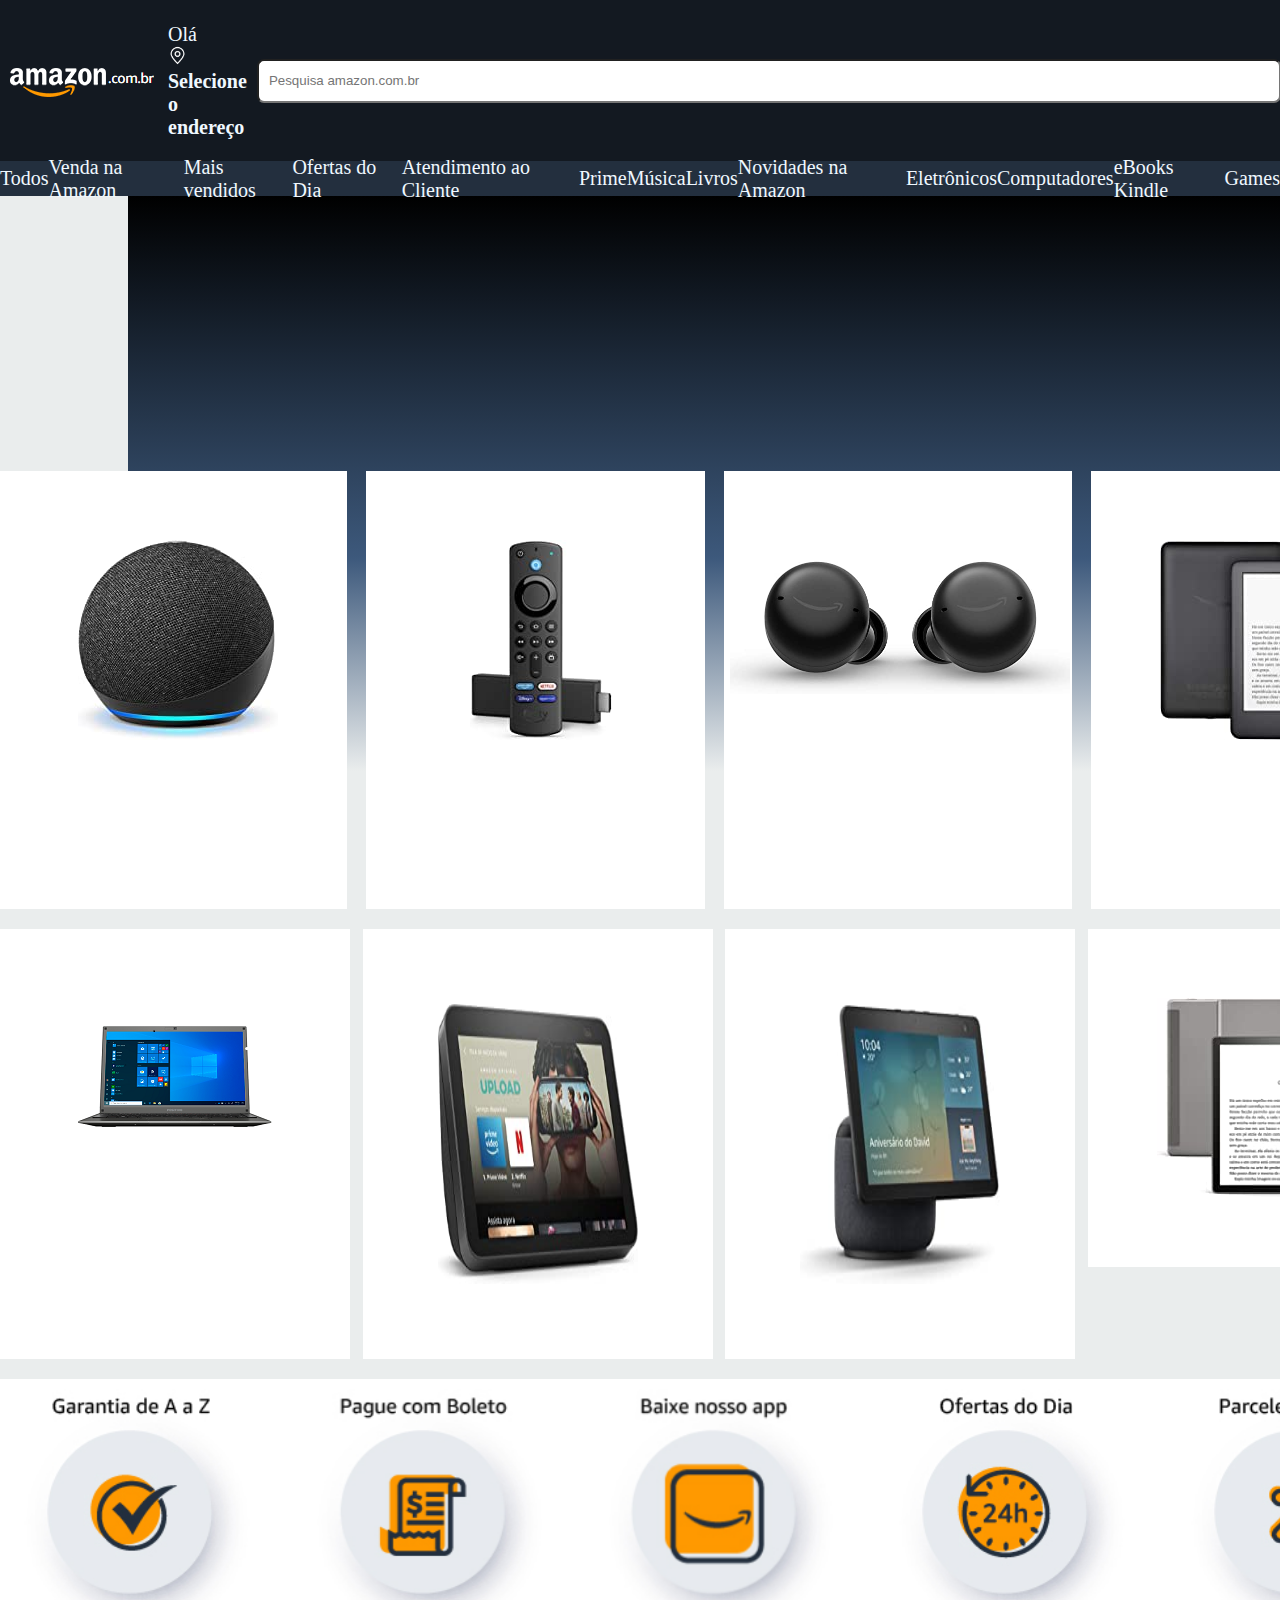
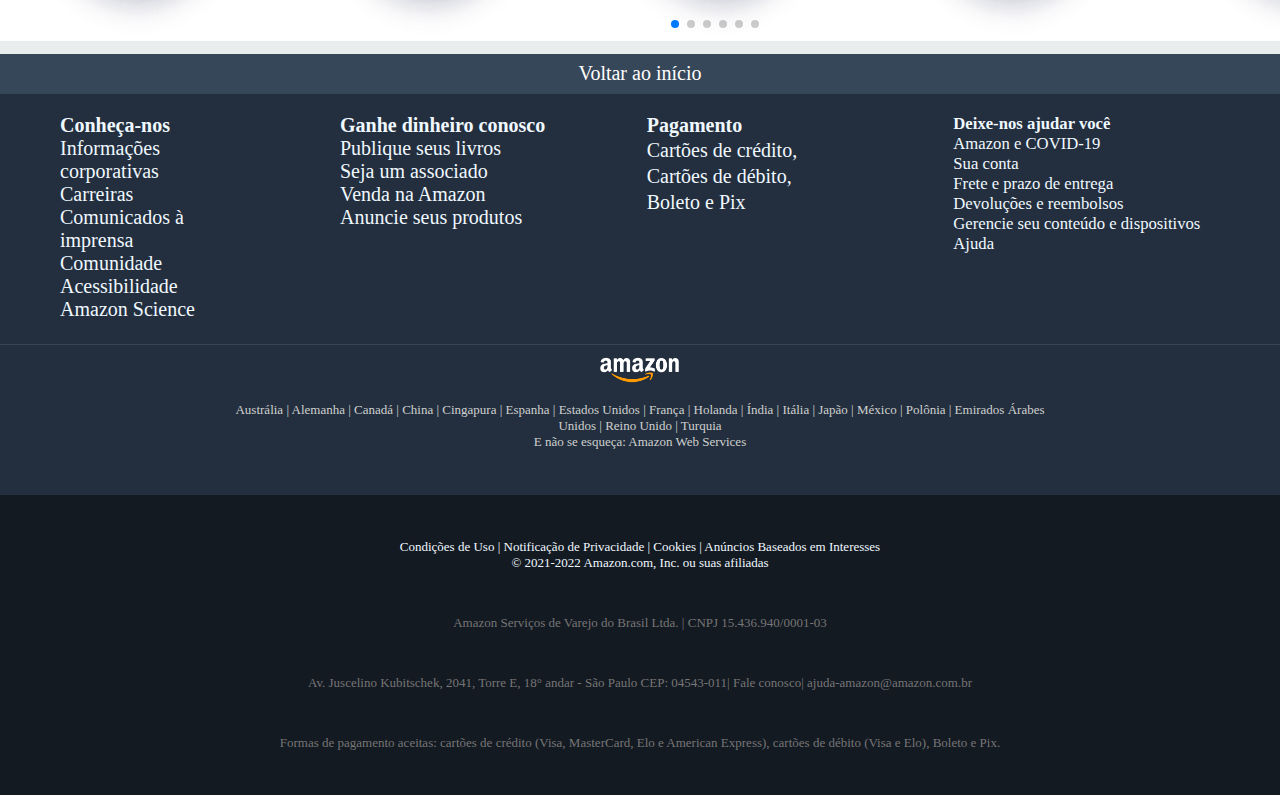
==== SITE FINAL/index.html @ 9002eabd "SITE PROJETO" ====
<!DOCTYPE html>
<html lang="pt-br">
<head>
    <meta charset="UTF-8">
    <meta http-equiv="X-UA-Compatible" content="IE=edge">
    <meta name="viewport" content="width=device-width, initial-scale=1.0">
    <link rel="shortcut icon" href="images copy/amazon.ico.ico" type="image/x-icon">
    <title>Amazon.com.br | Tudo para você</title>
    <link rel="stylesheet" href="style.css">
    <link
    rel="stylesheet"
    href="https://cdn.jsdelivr.net/npm/swiper/swiper-bundle.min.css"
  />
</head>
<body>
    <nav>
        <div class="topbar">
            <div class="menu-mobile">
                <div class="primeiraParte">
                <div id="burguer">
                    <div></div>
                    <div></div>
                    <div></div>
                </div>
                    <div class="segundaParte">
                        <div class="logoInicio"> <img src="./images copy/logo inicio.png" alt=""></div>
                        <li class="">Faça seu login</li>
                        <div><img src="./images copy/user.png" alt=""></div>
                        <div class="icon1">
                            <img src="./images copy/shopping cart.png" alt="" style="margin-top: 10px; width: 25px;">
                        </div>
                    </div>
                </div>
            <div class="pesquisa"><input type="text" class="box_pesquisa" placeholder="Pesquisa amazon.com.br"> </div>
        </div>
        </div>

        <div class="menu1">
            <div class="logoInicio"> <img src="./images copy/logo inicio.png" alt=""></div>
            <li class = "endereco">    Olá <br><img src="./images copy/localization.png" alt="" style="height: 19px;"> <b>Selecione o endereço</b></li>
            <div class="pesquisa"><input type="text" class="box_pesquisa" placeholder="Pesquisa amazon.com.br"> </div>
            <li class="ocultar_mobile">Olá, faça seu login <br><b>Contas e Listas</b></li>
            <li>Devoluções <br><b>e Pedidos</b></li>
            <div class="icon1">
                <img src="./images copy/shopping cart.png" alt="" style="margin-top: 10px; width: 25px;">
            </div>
        </div>
    </nav>
    <sub>
        <ul class="texto2">
            <li>Todos</li>
            <li>Venda na Amazon</li>
            <li>Mais vendidos</li>
            <li>Ofertas do Dia</li>
            <li>Atendimento ao Cliente</li>
            <li>Prime</li>
            <li>Música</li>
            <li>Livros</li>
            <li>Novidades na Amazon</li>
            <li>Eletrônicos</li>
            <li>Computadores</li>
            <li>eBooks Kindle</li>
            <li>Games</li>
        </ul>
    </sub>


    <div class="meio"></div>

    <div class="primeiraFileira">
        <div class="primeiroBranco"><img src="./images copy/alexa(1).jpg" alt=""></div>
            <div class="segundoBranco"><img src="./images copy/controle (6).jpg" alt=""></div>
            <div class="terceiroBranco"><img src="./images copy/fone (8).jpg" alt=""></div>
            <div class="quartoBranco"><img src="./images copy/kindle(2).jpg" alt=""></div>
    </div>
    <div class="primeirasFotosMobile">
        <div class="primeiroBranco"><img src="./images copy/alexa(1).jpg" alt=""></div>
            <div class="segundoBranco"><img src="./images copy/controle (6).jpg" alt=""></div>
            <div class="terceiroBranco"><img src="./images copy/fone (8).jpg" alt=""></div>
            <div class="quartoBranco"><img src="./images copy/kindle(2).jpg" alt=""></div>
    </div>
    
    <div class="segundaFileira">
        <div class="primeiraImagem"><img src="images copy/notebook 200.png" alt=""></div>
        <div class="segundaImagem"><img src="images copy/tv oculos(3).jpg" alt=""></div>
        <div class="terceiraImagem"><img src="images copy/tv c alexa (7).jpg" alt=""></div>
        <div class="quartaImagem"><img src="images copy/alexa2.jpg" alt=""></div>
    </div>
    
    <div class="container">
        <div class="swiper mySwiper">
            <div class="swiper-wrapper">
              <div class="swiper-slide">
                <a href="#" target="_blank" rel="noopener noreferrer">
                    <img src="images copy/laranja1.jpg" alt="">
                </a>
              </div>
              <div class="swiper-slide">
                <a href="#" target="_blank" rel="noopener noreferrer">
                    <img src="images copy/laranja2.jpg" alt="">
                </a>
              </div>
            
              <div class="swiper-slide">
                <a href="#" target="_blank" rel="noopener noreferrer">
                    <img src="images copy/laranja3.jpg" alt="">
                </a>
              </div>
              <div class="swiper-slide">
                <a href="#" target="_blank" rel="noopener noreferrer">
                    <img src="images copy/laranja4.jpg" alt="">
                </a>
              </div>
              <div class="swiper-slide">
                <a href="#" target="_blank" rel="noopener noreferrer">
                    <img src="images copy/laranja5.jpg" alt="">
                </a>
              </div>
              <div class="swiper-slide">
                <a href="#" target="_blank" rel="noopener noreferrer">
                    <img src="images copy/laranja6.jpg" alt="">
                </a>
              </div>
              <div class="swiper-slide">
                <a href="#" target="_blank" rel="noopener noreferrer">
                    <img src="images copy/laranja7.jpg" alt="">
                </a>
              </div>
              <div class="swiper-slide">
                <a href="#" target="_blank" rel="noopener noreferrer">
                    <img src="images copy/laranja8.jpg" alt="">
                </a>
              </div>
              <div class="swiper-slide">
                <a href="#" target="_blank" rel="noopener noreferrer">
                    <img src="images copy/laranja9.jpg" alt="">
                </a>
              </div>
              <div class="swiper-slide">
                <a href="#" target="_blank" rel="noopener noreferrer">
                    <img src="images copy/laranja10.jpg" alt="">
                </a>
              </div>
            </div>
            <div class="swiper-pagination"></div>
          </div>
    </div>

    <div class="voltarinicio">Voltar ao início</div>  
        <div class="rodape2">
            <div class="rodape">
                <ul class="conheca-nos">
                    <li class="titulo">Conheça-nos</li>
                    <li>Informações <br>corporativas</li>
                    <li>Carreiras</li>
                    <li>Comunicados à<br>imprensa</li>
                    <li>Comunidade</li>
                    <li>Acessibilidade</li>
                    <li>Amazon Science</li>
                </ul>
                <ul class="dindin">
                    <li class="titulo">Ganhe dinheiro conosco</li>
                    <li>Publique seus livros</li>
                    <li>Seja um associado</li>
                    <li>Venda na Amazon</li>
                    <li>Anuncie seus produtos</li>
                </ul>
                <ul class="choro">
                    <li class="titulo">Pagamento</li>
                    <li>Cartões de crédito,</li>
                    <li>Cartões de débito,</li>
                    <li>Boleto e Pix</li>
                </ul>
                <ul class="help">
                    <li class="titulo">Deixe-nos ajudar você</li>
                    <li>Amazon e COVID-19</li>
                    <li>Sua conta</li>
                    <li>Frete e prazo de entrega</li>
                    <li>Devoluções e reembolsos</li>
                    <li>Gerencie seu conteúdo e dispositivos</li>
                    <li>Ajuda</li>
                </ul>
            </div>
        </div>
        <div class="rodape3">
            <img src="images copy/amazon-logo.png" alt="" style="width: 80px;">
            <br>
            <li class="quasefim">Austrália | Alemanha | Canadá | China | Cingapura | Espanha | Estados Unidos | França | Holanda | Índia | Itália | Japão | México | Polônia | Emirados Árabes</li>
               <li class="quasefim">Unidos | Reino Unido | Turquia</li> 
               <li class="quasefim">E não se esqueça:           Amazon Web Services</li>
        </div>
        <div class="ultimamargem">
            <div class="dentrodamargem">
                <li class="penultima">Condições de Uso | Notificação de Privacidade | Cookies | Anúncios Baseados em Interesses</li>
                <li class="penultima">© 2021-2022 Amazon.com, Inc. ou suas afiliadas</li>
            </div>
            <li class="ultima">Amazon Serviços de Varejo do Brasil Ltda. | CNPJ 15.436.940/0001-03</li>
            <li class="ultima">Av. Juscelino Kubitschek, 2041, Torre E, 18° andar - São Paulo CEP: 04543-011| Fale conosco| ajuda-amazon@amazon.com.br</li>
            <li class="ultima">Formas de pagamento aceitas: cartões de crédito (Visa, MasterCard, Elo e American Express), cartões de débito (Visa e Elo), Boleto e Pix.</li>
        </div>

         <!-- Swiper JS -->
    <script src="https://cdn.jsdelivr.net/npm/swiper/swiper-bundle.min.js"></script>

    <!-- Initialize Swiper -->
    <script>
      var swiper = new Swiper(".mySwiper", {
        slidesPerView: 5,
        spaceBetween: 30,
        autoplay: {
          delay: 2500,
          disableOnInteraction: false,
        },
        pagination: {
          el: ".swiper-pagination",
          clickable: true,
        },
      });
    </script>

</body>
</html>
---- SITE FINAL/style.css ----
*{
    padding: 0;
    margin: 0;
}

body{
    background-color: #EAEDED;
}

nav{
    width: 100%;
    height: 45%;
    background: #131921;
    /* display: flex; */
}

.menu1{
    display: flex;
    width: 100%;
    justify-content: space-around;
    align-items: center;
}
.topbar{
    display: none;
}
.box_pesquisa{
    width: 1000px;
    height: 20px;
    padding: 10px;
    margin: 10px;
    border-radius: 7px;
}
sub{
    display: flex;
    justify-content: space-around;
    background-color: #232F3E;
    width: 100%;
    height: 35px;
    align-items: center;
    font-size: inherit;
}

.texto2{
    list-style: none;
    color: #ffffff;
    display: contents;
}

.ofertadoDia{
    display: flex;
}

.inteiro{
    display: flex;
}

.texto3{
    list-style: none;
    color: #000000;
}

li{
    color: aliceblue;
    list-style: none;
}

.meio{
    background-color: aqua;
    margin-left: 10%;
    margin-right: 10%;
    height: 575px;
    width: 1500px;
    background: rgb(234,237,237);
    background: linear-gradient(0deg, rgba(234,237,237,1) 0%, rgba(61,89,124,1) 37%, rgba(0,0,0,1) 100%, rgba(0,48,255,1) 100%);
}

.primeiraFileira{
    display: flex;
    margin-top: 23px;
    justify-content: space-between;
    width: 1430px;
    margin: 20px auto;
}

.primeirasFotosMobile{
    display: none;
}

.primeiroBranco{
    background: rgb(255 255 255);
    height: 250px;
    padding: 69px;
    width: 210px;
    margin-top: -320px;
    height: 300px;
}
.primeiroBranco img{
    margin-left: 9px;
}

.segundoBranco{
    background: rgb(255 255 255);
    margin-left: 19px;
    /* margin-top: 80px; */
    height: 250px;
    padding: 69px;
    width: 210px;
    margin-top: -320px;
    height: 300px;
}

.segundoBranco img{
    margin-left: 35px;
}

.terceiroBranco{
    background: rgb(255 255 255);
    margin-left: 19px;
    /* margin-top: 80px; */
    height: 250px;
    padding: 69px;
    width: 210px;
    margin-top: -320px;
    height: 300px;
}

.terceiroBranco img{
    width: 340px;
    margin-top: 10%;
    margin-left: -30%;
}

.quartoBranco{
    background: rgb(255 255 255);
    margin-left: 19px;
    /* margin-top: 80px; */
    height: 250px;
    padding: 69px;
    width: 210px;
    margin-top: -320px;
    height: 300px;
}

.segundaFileira{
    display: flex;
    margin-top: 23px;
    justify-content: space-between;
    width: 1430px;
    margin: 20px auto;
    height: 430px;
}

.primeiraImagem{
    background: #ffffff;
    padding: 75px;
}

.segundaImagem img{
    background-color: #ffffff;
    padding: 75px;
    display: flex;
    width: 200px;
    height: 65%;
    background: #fff;
}

.segundaImagem img{
    
}

.terceiraImagem img{
    background-color: #ffffff;
    padding: 75px;
    display: flex;
    width: 200px;
    /* margin-right: 100px; */
    height: 65%;
}

.quartaImagem img{
    background-color: #ffffff;
    padding: 69px;
    
}



.voltarinicio{
    background: #37475A;
    height: 40px;
    text-align: center;
    display:flex;
    justify-content: center;
    align-items: center;
    color: #fff;
    margin-top: 1%;
}

.rodape{
    background-color: #232F3E;
    width: 1200px;
    margin: auto;
    height: 250px;
    display: flex;
    justify-content: space-between;
}

.conheca-nos{
    color: #fff;
    display: flex;
    justify-content: space-between;
    align-items: left;
    list-style: none;
    width: 45%;
    padding: 20px 20px;
    flex-direction: column; 
    height: 100px;
}

.titulo{
    font-weight: 600;
}

.dindin{
    color: #fff;
    display: flex;
    justify-content: space-between;
    align-items: left;
    list-style: none;
    width: 50%;
    padding: 20px 20px;
    flex-direction: column; 
    height: 100px;
}

.choro{
    color: #fff;
    display: flex;
    flex-direction: column;
    list-style: none;
    padding: 20px 20px;
    justify-content: space-between;
    width: 50%;
    align-items: left;
    height: 100px;
}

.help{
    color: #fff;
    display: flex;
    flex-direction: column;
    list-style: none;
    padding: 20px 20px;
    justify-content: space-between;
    width: 50%;
    align-items: left;
    height: 80px;
    font-size: smaller;
}

html{
    font-size: 20px;
}

.rodape2{
    background-color: #232F3E;
    border-bottom: 1px solid #3A4553;
}

.rodape3{
    width: 100%;
    height: 150px;
    background-color: #232F3E;
    display: flex;
    flex-direction: column;
    align-items: center;
    font-size: small;
}

.rodape3 img{
    margin-top: 1%;
    width: 6%;
}

.quasefim{
    color: #cfcfcf;
    list-style: none;
    justify-content: center;
}

.ultimamargem{
    background-color: #131A22;
    width: 100%;
    height: 300px;
    display: flex;
    justify-content: space-evenly;
    flex-direction: column;
    font-size: small;
}

.penultima{
    display: flex;
    justify-content: center;
}

.ultima{
    color: #777576;
    list-style: none;
    align-items: center;
    display: flex;
    flex-direction: column; 
}


.container{
    /* width: 1200px; */
    width: 1429px;
    margin: 0 auto;
}
.swiper {
    width: 100%;
    height: 100%;
    background-color: #fff;
  }


  .swiper-slide {
    text-align: center;
    font-size: 18px;
    background: none;

    /* Center slide text vertically */
    display: -webkit-box;
    display: -ms-flexbox;
    display: -webkit-flex;
    display: flex;
    -webkit-box-pack: center;
    -ms-flex-pack: center;
    -webkit-justify-content: center;
    justify-content: center;
    -webkit-box-align: center;
    -ms-flex-align: center;
    -webkit-align-items: center;
    align-items: center;
  }

  .swiper-slide img {
    display: block;
    width: 100%;
    height: 100%;
    object-fit: cover;
  }

@media screen and (max-width:400px){
    *{
        padding: 0;
        margin: 0;
        
    }

    body{
        background-color: #EAEDED;
    }
    
    nav{
        
    }

    #burguer{
        width: 30px;
        height: 26px;
        display: flex;
        flex-direction: column;
        justify-content: space-around;
        align-self: center;
        align-items: flex-end;
        cursor: pointer;
    }

    #burguer > div{
        background-color: aliceblue;
        height: 2px;
        width: 23px;
        border-radius: 15px;
        transition: all ease-in.3s;
        z-index: 999;
    }

    .topbar{
        display: block;
        align-items: center;    
    }


    .logoInicio{
        
    }
    .logoInicio img{
        width: 140px;
    }

    .meio{
        /* width: 100%;
        margin-left: 0;
        margin-right: 0; */
        display: none;
    }
    
    .menu1{
        display: none;
    }

    .primeiraParte{
        display: flex;
        flex-wrap: wrap;
        height: 48px;
        justify-content: space-between;
        align-items: flex-end;
        width: 97%;

    }

    .segundaParte{
        display: flex;
        align-items: center;
        justify-content: space-between;
        flex: 1;
        /* align-items: center; */
    }

    .box_pesquisa{
        width: 88%;
        border-radius: 9px;
    }
    sub{
        position: relative;
        overflow-x: scroll;
        display: flex;
        align-items: center;
        flex-direction: row;
    }
    
    .texto2{
        height: 27px;
        width: 100%;
        white-space: nowrap;
        margin: 0 10px;
        display: flex;
        align-items: center;
    }
    
    .ofertadoDia{
        
    }
    
    .texto3{
        display: flex;
    }
    
    li{
        padding: 0 15px;
    }

    .ocultar_mobile{
        display: none;
    }
    
    .meio{
        
    }
    
    .primeiraFileira{
        display: none;
    }

    .primeirasFotosMobile{
        display: flex;
        flex-direction: column;
        align-items: center;
        background: #ffffff;
    }
    
    .primeiroBranco{
        background: rgb(255 255 255);
        margin-left: 0px;
        height: 250px;
        padding: 69px;
        width: inherit;
        margin-top: 0px;
        border-bottom: 1px solid #efefef;
    }
    .primeiroBranco img{
        
    }
    
    .segundoBranco{
        background: rgb(255 255 255);
        margin-left: 0px;
        height: 250px;
        padding: 69px;
        width: inherit;
        margin-top: 0px;
        border-bottom: 1px solid #efefef;
    }
    
    .segundoBranco img{

    }
    
    .terceiroBranco{
        background: rgb(255 255 255);
        margin-left: 0px;
        height: 250px;
        padding: 69px;
        width: inherit;
        margin-top: 0px;
        border-bottom: 1px solid #efefef;
    }
    
    .terceiroBranco img{
        
    }
    
    .quartoBranco{
        background: rgb(255 255 255);
        margin-left: 0px;
        height: 250px;
        padding: 69px;
        width: inherit;
        margin-top: 0px;
        border-bottom: 1px solid #efefef;
    }

    .segundaFileira{
        display: flex;
        margin-top: 23px;
        justify-content: space-between;
        flex-direction: column;
    }

    .primeiraImagem img{
        /* width: 10px;
        height: 10px; */
        background: rgb(255 255 255);
        margin-left: 0px;
        height: 250px;
        padding: 69px;
        width: inherit;
        margin-top: 0px;
        border-bottom: 1px solid #efefef;
    }

    .segundaImagem{
        background: rgb(255 255 255);
        margin-left: 0px;
        height: 250px;
        padding: 69px;
        width: inherit;
        margin-top: 0px;
        border-bottom: 1px solid #efefef;
    }

    .terceiraImagem{
        background: rgb(255 255 255);
        margin-left: 0px;
        height: 250px;
        padding: 69px;
        width: inherit;
        margin-top: 0px;
        border-bottom: 1px solid #efefef;
    }

    .quartaImagem{
        background: rgb(255 255 255);
        margin-left: 0px;
        height: 250px;
        padding: 69px;
        width: inherit;
        margin-top: 0px;
        border-bottom: 1px solid #efefef;
    }

    /* .container{ */
        /* width: 1200px; */
        /* width: 1429px;
        margin: 0 auto;
    } */

    /* .swiper {
    width: 100%;
    height: 100%;
    background-color: #fff;
  } */


  /* .swiper-slide {
    text-align: center;
    font-size: 18px;
    background: none; */

    /* Center slide text vertically */
    /* display: -webkit-box;
    display: -ms-flexbox;
    display: -webkit-flex;
    display: flex;
    -webkit-box-pack: center;
    -ms-flex-pack: center;
    -webkit-justify-content: center;
    justify-content: center;
    -webkit-box-align: center;
    -ms-flex-align: center;
    -webkit-align-items: center;
    align-items: center;
  } */

  /* .swiper-slide img {
    display: block;
    width: 100%;
    height: 100%;
    object-fit: cover;
  } */
}
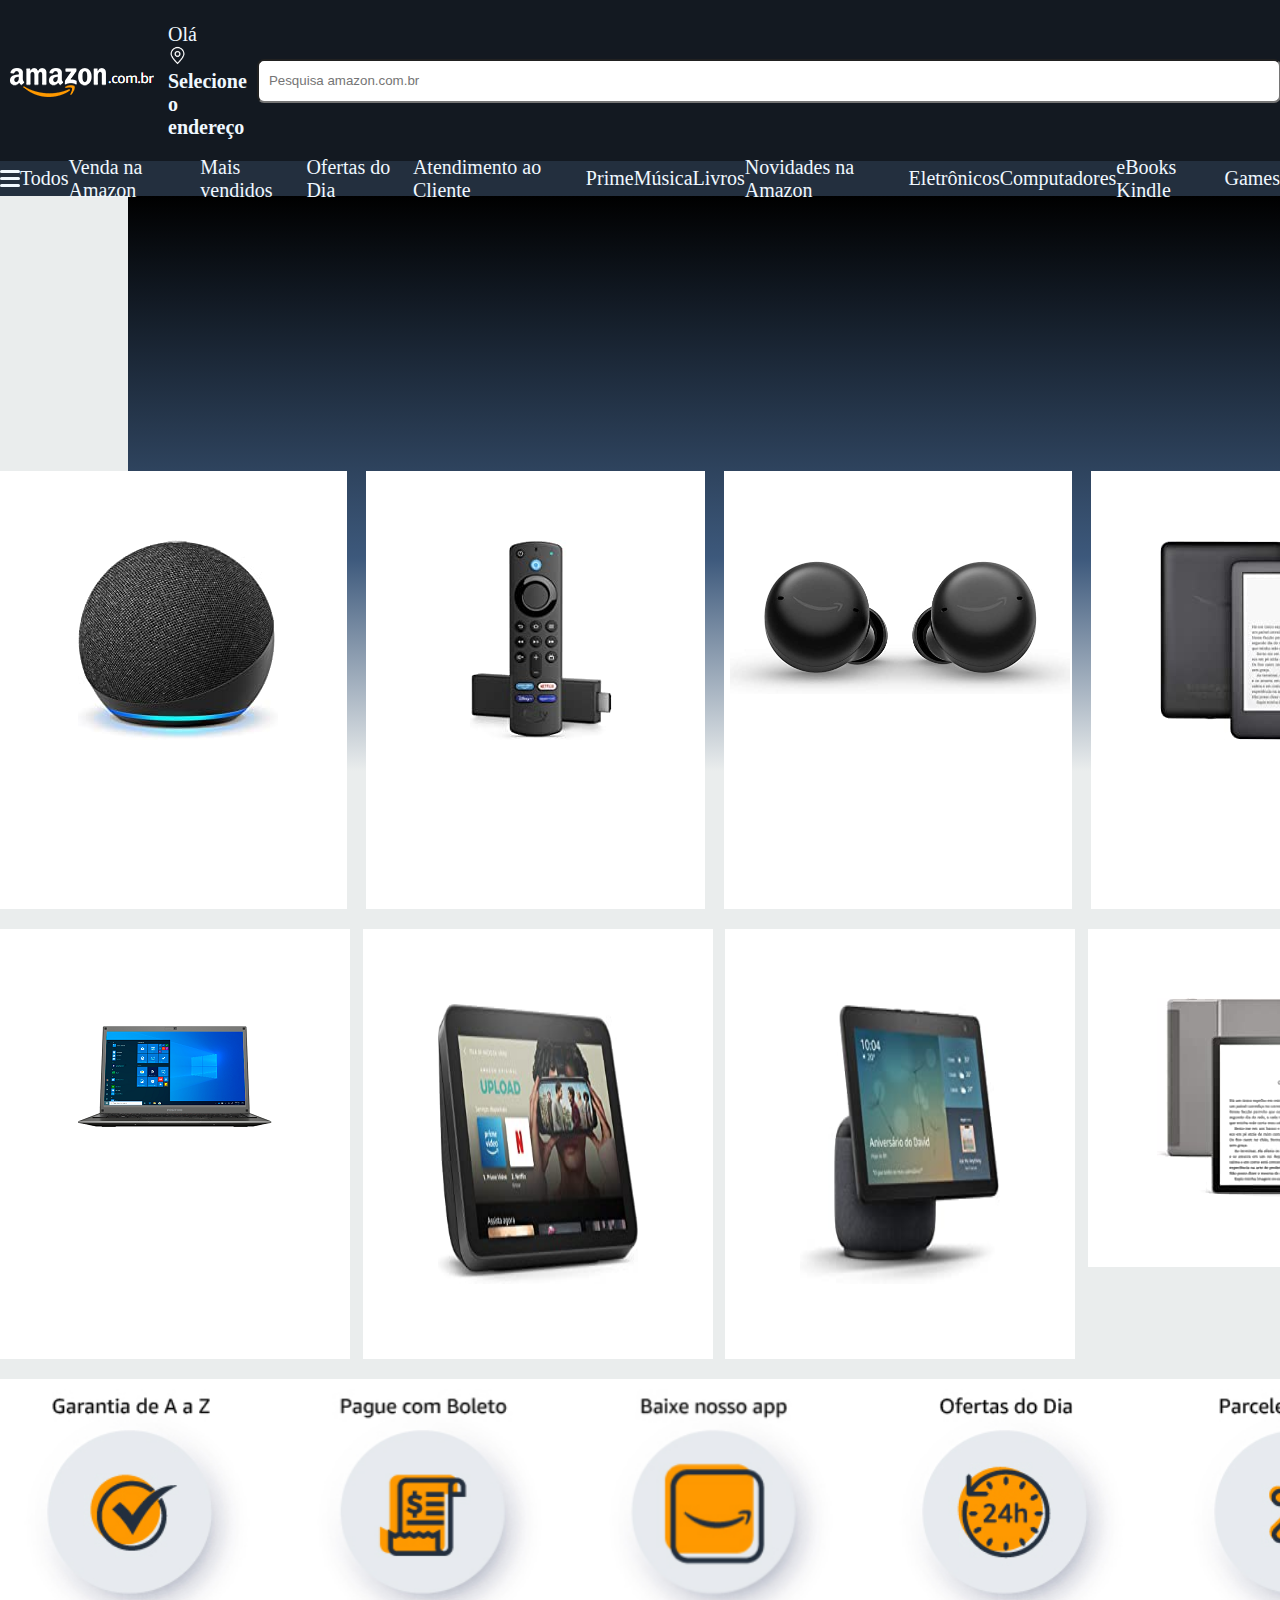
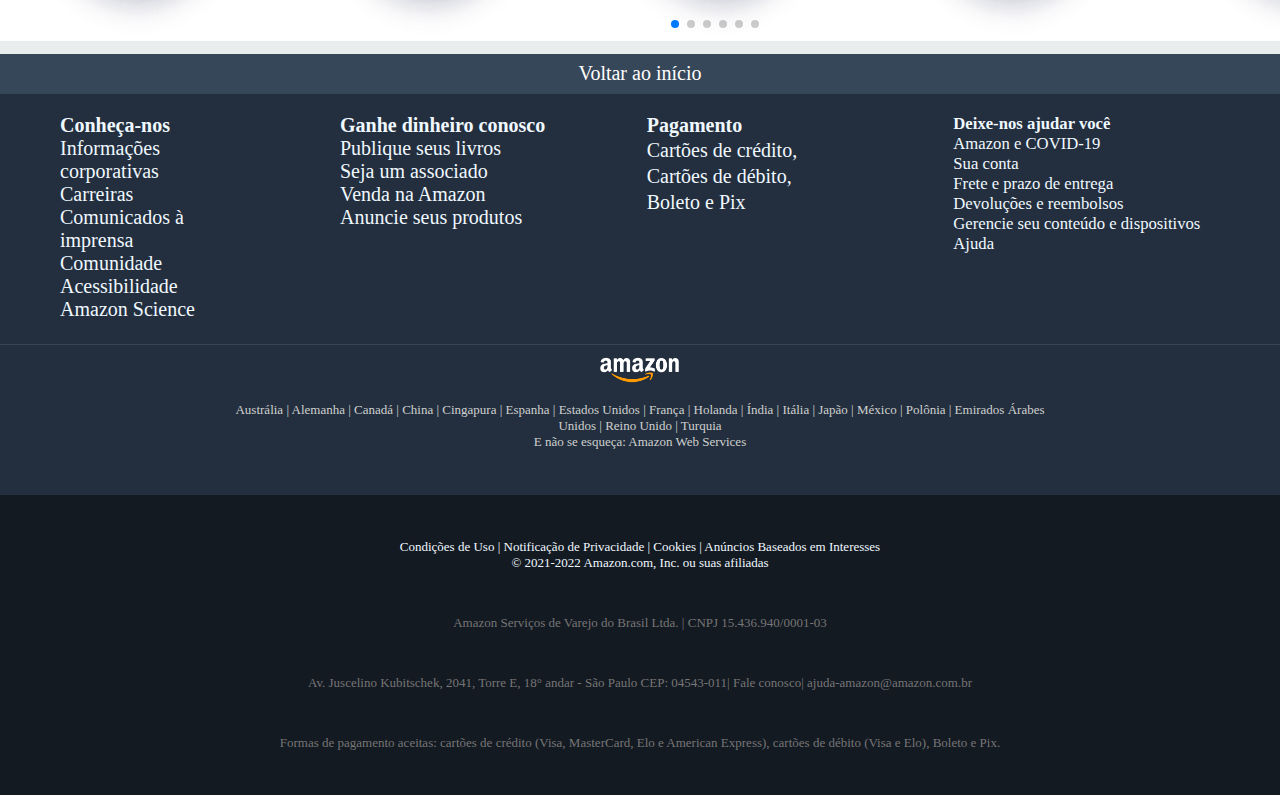
==== commit 32e38811: "Add files via upload" ====
--- a/SITE FINAL/index.html
+++ b/SITE FINAL/index.html
@@ -10,18 +10,18 @@
     <link
     rel="stylesheet"
     href="https://cdn.jsdelivr.net/npm/swiper/swiper-bundle.min.css"
-  />
+    />
 </head>
 <body>
     <nav>
         <div class="topbar">
             <div class="menu-mobile">
                 <div class="primeiraParte">
-                <div id="burguer">
+                <!-- <div id="burguer">
                     <div></div>
                     <div></div>
                     <div></div>
-                </div>
+                </div> -->
                     <div class="segundaParte">
                         <div class="logoInicio"> <img src="./images copy/logo inicio.png" alt=""></div>
                         <li class="">Faça seu login</li>
@@ -48,6 +48,11 @@
     </nav>
     <sub>
         <ul class="texto2">
+            <div id="burguer">
+                <div></div>
+                <div></div>
+                <div></div>
+            </div>
             <li>Todos</li>
             <li>Venda na Amazon</li>
             <li>Mais vendidos</li>
@@ -64,6 +69,23 @@
         </ul>
     </sub>
 
+    <div id="menu-mobile">
+        <ul>
+            <li><a href="#">Venda na Amazon</a></li>
+            <li><a href="#">Mais vendidos</a></li>
+            <li><a href="#">Ofertas do Dia</a></li>
+            <li><a href="#">Atendimento ao Cliente</a></li>
+            <li><a href="#">Prime</a></li>
+            <li><a href="#">Música</a></li>
+            <li><a href="#">Livros</a></li>
+            <li><a href="#">ovidades na Amazon</a></li>
+            <li><a href="">Eletrônicos</a></li>
+            <li><a href="">Computadores</a></li>
+            <li><a href="">eBooks Kindle</a></li>
+            <li><a href="">Games</a></li>
+        </ul>
+    </div>
+
 
     <div class="meio"></div>
 
@@ -76,15 +98,22 @@
     <div class="primeirasFotosMobile">
         <div class="primeiroBranco"><img src="./images copy/alexa(1).jpg" alt=""></div>
             <div class="segundoBranco"><img src="./images copy/controle (6).jpg" alt=""></div>
-            <div class="terceiroBranco"><img src="./images copy/fone (8).jpg" alt=""></div>
+            <div class="terceiroBranco"><img src="./images copy/fone200.jpg" alt=""></div>
             <div class="quartoBranco"><img src="./images copy/kindle(2).jpg" alt=""></div>
     </div>
     
     <div class="segundaFileira">
-        <div class="primeiraImagem"><img src="images copy/notebook 200.png" alt=""></div>
+        <div class="primeiraImagem"><img src="./images copy/notebook completa.png" alt=""></div>
         <div class="segundaImagem"><img src="images copy/tv oculos(3).jpg" alt=""></div>
         <div class="terceiraImagem"><img src="images copy/tv c alexa (7).jpg" alt=""></div>
         <div class="quartaImagem"><img src="images copy/alexa2.jpg" alt=""></div>
+    </div>
+
+    <div class="segundaFileiraMobile">
+        <div class="primeiraImagemMobile"><img src="./images copy/notebook completa.png" alt=""></div>
+        <div class="segundaImagemMobile"><img src="images copy/tv oculos(3).jpg" alt=""></div>
+        <div class="terceiraImagemMobile"><img src="images copy/tv c alexa (7).jpg" alt=""></div>
+        <div class="quartaImagemMobile"><img src="./images copy/alexa2.jpg" alt=""></div>
     </div>
     
     <div class="container">
@@ -218,5 +247,40 @@
       });
     </script>
 
+<div class="voltarinicioMobile">Voltar ao topo da página</div>  
+<!-- <div class="rodapeMobile"> -->
+    <div class="rodapeMobile">
+        <ul class="todoRodape">
+            <ul class="primeiraColunaMobile">
+                <li class="tituloMobile">Sua Amazon </li>
+                <li class="tituloMobile">Seus produtos do <br>Programe e Poupe</li>
+                <li class="tituloMobile">Encontre uma lista de <br>desejos ou registro</li>
+                <li class="tituloMobile">Seus itens vistos <br>recentemente</li>
+                <li class="tituloMobile">Configurações de 1- <br>Clique</li>
+                <li class="tituloMobile">Venda na Amazon</li>
+            </ul>
+            <ul class="segundaMobile">
+                <li class="tituloMobile">Seus pedidos</li>
+                <li class="tituloMobile">Suas Listas</li>
+                <li class="tituloMobile">Suas conta</li>
+                <li class="tituloMobile">Devoluções</li>
+                <li class="tituloMobile">Atendimento ao cliente</li>
+            </ul>
+        </ul>
+    </div>
+<!-- </div> -->
+
+<div class="ultimamargemMobile">
+    <!-- <div class="dentrodamargemMobile"> -->
+    <li class="penultimaMobile">Portugês </li>
+    <li class="penultimaMobile">Brasil</li>
+    <li class="ultimaMobile">Já é cliente? Faça o seu login</li>
+    <li class="ultimaMobile">Cookies</li>
+    <li class="ultimaMobile">Condições de Uso</li>
+    <li class="ultimaMobile">Aviso de Privacidade</li>
+    <li class="ultimaMobile">© 1996-2022, Amazon.com, Inc. ou suas afiliadas</li>
+</div>
+    <script src="main.js"></script>
+    <!-- <script src="carrinho.js"></script> -->
 </body>
 </html>--- a/SITE FINAL/style.css
+++ b/SITE FINAL/style.css
@@ -45,6 +45,85 @@
     color: #ffffff;
     display: contents;
 }
+
+#burguer{
+    width: 20px;
+    height: 21px;
+    display: flex;
+    flex-direction: column;
+    justify-content: space-around;
+    align-self: center;
+    align-items: flex-end;
+    align-items: flex-start;
+    cursor: pointer
+}
+
+#burguer > div{
+    background-color: aliceblue;
+    height: 3px;
+    width: 60px;
+    border-radius: 15px;
+    transition: all ease-in.3s;
+    z-index: 999;
+}
+
+#burguer > div:nth-child(2){
+    width: 20px;
+}
+
+#burguer > div:nth-child(3){
+    width: 20px;
+}
+
+#burguer > div:nth-child(1){
+    width: 20px;
+}
+
+#burguer:hover div{
+    width: 45;
+}
+
+#burguer.active > div:nth-child(1){
+    transform: rotate(45deg) translateY(10px);
+    width: 30px;
+}
+
+#burguer.active > div:nth-child(2){
+    transform: rotate(-45deg) translateY(-10px);
+    width: 30px;
+}
+
+#burguer.active > div:nth-child(3){
+    opacity: 0;
+}
+
+#menu-mobile{
+    position: fixed;
+    width: 400px;
+    background: #fff;
+    transform: translateX(-100%);
+    transition: all linear .5s;
+}
+
+#menu-mobile.active{
+    /* margin-left: 0; */
+    transform: translateY(0)
+}
+
+#menu-mobile ul{
+    margin-top: 150px;
+    display: flex;
+    flex-direction: column;
+    align-items: flex-start;
+    width: 200px;
+}
+
+#menu-mobile ul li{
+    padding: 20px;
+    border-bottom: 1px solid #f7f7f7;
+    width: 100%;
+} 
+
 
 .ofertadoDia{
     display: flex;
@@ -72,6 +151,19 @@
     width: 1500px;
     background: rgb(234,237,237);
     background: linear-gradient(0deg, rgba(234,237,237,1) 0%, rgba(61,89,124,1) 37%, rgba(0,0,0,1) 100%, rgba(0,48,255,1) 100%);
+}
+
+.segundaFileiraMobile{
+    display: none;
+}
+
+.segundaFileira{
+    display: flex;
+    margin-top: 23px;
+    justify-content: space-between;
+    width: 1430px;
+    margin: 20px auto;
+    height: 430px;
 }
 
 .primeiraFileira{
@@ -142,7 +234,7 @@
 }
 
 .segundaFileira{
-    display: flex;
+    /* display: flex; */
     margin-top: 23px;
     justify-content: space-between;
     width: 1430px;
@@ -180,10 +272,11 @@
 .quartaImagem img{
     background-color: #ffffff;
     padding: 69px;
-    
-}
-
-
+}
+
+.quartaImagemMobile{
+    display: none;
+}
 
 .voltarinicio{
     background: #37475A;
@@ -289,6 +382,7 @@
 }
 
 .ultimamargem{
+    display: none;
     background-color: #131A22;
     width: 100%;
     height: 300px;
@@ -311,12 +405,49 @@
     flex-direction: column; 
 }
 
+.voltarinicioMobile{
+    display: none;
+}
+
+.rodapeMobile{
+    display: none;
+}
+
+.todoRodape{
+    display: none;
+}
+
+.primeiraColunaMobile{
+    display: none;
+}
+
+.segundaMobile{
+    display: none;
+}
+
+.tituloMobile{
+    display: none;
+}
+
+.ultimamargemMobile{
+    display: none;
+}
+.dentrodamargemMobile{
+    display: none;
+}
+.penultimaMobile{
+    display: none;
+}
+.ultimaMobile{
+    display: none;
+}
 
 .container{
     /* width: 1200px; */
     width: 1429px;
     margin: 0 auto;
 }
+
 .swiper {
     width: 100%;
     height: 100%;
@@ -366,7 +497,7 @@
         
     }
 
-    #burguer{
+    /* #burguer1{
         width: 30px;
         height: 26px;
         display: flex;
@@ -377,14 +508,14 @@
         cursor: pointer;
     }
 
-    #burguer > div{
+    #burguer1 > div{
         background-color: aliceblue;
         height: 2px;
         width: 23px;
         border-radius: 15px;
         transition: all ease-in.3s;
         z-index: 999;
-    }
+    } */
 
     .topbar{
         display: block;
@@ -512,7 +643,7 @@
         margin-left: 0px;
         height: 250px;
         padding: 69px;
-        width: inherit;
+        /* width: inherit; */
         margin-top: 0px;
         border-bottom: 1px solid #efefef;
     }
@@ -526,80 +657,101 @@
         margin-left: 0px;
         height: 250px;
         padding: 69px;
-        width: inherit;
+        /* width: inherit; */
         margin-top: 0px;
         border-bottom: 1px solid #efefef;
     }
 
     .segundaFileira{
+        display: none;
+    }
+
+    .segundaFileiraMobile{
         display: flex;
-        margin-top: 23px;
+        margin-top: 1px;
         justify-content: space-between;
         flex-direction: column;
-    }
-
-    .primeiraImagem img{
+        width: 100%;
+    }
+
+    .primeiraImagemMobile{
         /* width: 10px;
         height: 10px; */
         background: rgb(255 255 255);
         margin-left: 0px;
         height: 250px;
-        padding: 69px;
-        width: inherit;
+        padding: 24%;
+        /* width: inherit; */
         margin-top: 0px;
         border-bottom: 1px solid #efefef;
     }
 
-    .segundaImagem{
+    .primeiraImagemMobile img{
+        margin-left: 82px;
+    }
+
+    .segundaImagemMobile{
         background: rgb(255 255 255);
         margin-left: 0px;
         height: 250px;
-        padding: 69px;
-        width: inherit;
+        padding: 24%;
+        /* width: inherit; */
         margin-top: 0px;
         border-bottom: 1px solid #efefef;
     }
 
-    .terceiraImagem{
+    .segundaImagemMobile img{
+        margin-left: -74px;
+    }
+
+    .terceiraImagemMobile{
         background: rgb(255 255 255);
         margin-left: 0px;
         height: 250px;
-        padding: 69px;
-        width: inherit;
+        padding: 24%;
+        /* width: inherit; */
         margin-top: 0px;
-        border-bottom: 1px solid #efefef;
-    }
-
-    .quartaImagem{
+        border-bottom: 2px solid #efefef;
+    }
+
+    .terceiraImagemMobile img{
+        margin-left: -74px;
+    }
+
+    .quartaImagemMobile{
         background: rgb(255 255 255);
         margin-left: 0px;
         height: 250px;
-        padding: 69px;
-        width: inherit;
+        padding: 24%;
+        /* width: inherit; */
         margin-top: 0px;
-        border-bottom: 1px solid #efefef;
-    }
-
-    /* .container{ */
-        /* width: 1200px; */
-        /* width: 1429px;
+        border-bottom: 2px solid #efefef;
+    }
+
+    .primeiraImagemMobile img{
+        margin-left: -0px;
+    }
+
+    .container{
+        width: 1200px;
+        width: 1429px;
         margin: 0 auto;
-    } */
-
-    /* .swiper {
+    }
+
+    .swiper {
     width: 100%;
     height: 100%;
     background-color: #fff;
-  } */
-
-
-  /* .swiper-slide {
+  }
+
+
+  .swiper-slide {
     text-align: center;
     font-size: 18px;
-    background: none; */
+    background: none;
 
     /* Center slide text vertically */
-    /* display: -webkit-box;
+    display: -webkit-box;
     display: -ms-flexbox;
     display: -webkit-flex;
     display: flex;
@@ -611,12 +763,245 @@
     -ms-flex-align: center;
     -webkit-align-items: center;
     align-items: center;
-  } */
-
-  /* .swiper-slide img {
+  }
+
+  .swiper-slide img {
     display: block;
     width: 100%;
     height: 100%;
     object-fit: cover;
-  } */
-}
+  }
+
+  .voltarinicioMobile{
+    background: #37475A;
+    height: 40px;
+    text-align: center;
+    display:flex;
+    justify-content: center;
+    align-items: center;
+    color: #fff;
+    margin-top: 1%;
+}
+
+.todoRodape{
+    margin-top: 10px;
+    display: flex;
+    font-size: smaller;
+    margin-left: 7px;
+    justify-content: space-between;
+}
+
+.rodapeMobile{
+    background-color: #232F3E;
+    padding: 10px;
+}
+
+.primeiraColunaMobile{
+}
+
+.tituloMobile{
+    padding: 5px;
+}
+
+.voltarinicio{
+    display: none;
+}
+
+.rodape{
+    display: none;
+    background-color: #232F3E;
+    width: 1200px;
+    margin: auto;
+    height: 250px;
+    display: flex;
+    justify-content: space-between;
+}
+
+.conheca-nos{
+    display: none;
+    color: #fff;
+    display: flex;
+    justify-content: space-between;
+    align-items: left;
+    list-style: none;
+    width: 45%;
+    padding: 20px 20px;
+    flex-direction: column; 
+    height: 100px;
+}
+
+.titulo{
+    display: none;
+    font-weight: 600;
+}
+
+.dindin{
+    display: none;
+    color: #fff;
+    display: flex;
+    justify-content: space-between;
+    align-items: left;
+    list-style: none;
+    width: 50%;
+    padding: 20px 20px;
+    flex-direction: column; 
+    height: 100px;
+}
+
+.choro{
+    display: none;
+    color: #fff;
+    display: flex;
+    flex-direction: column;
+    list-style: none;
+    padding: 20px 20px;
+    justify-content: space-between;
+    width: 50%;
+    align-items: left;
+    height: 100px;
+}
+
+.help{
+    display: none;
+    color: #fff;
+    display: flex;
+    flex-direction: column;
+    list-style: none;
+    padding: 20px 20px;
+    justify-content: space-between;
+    width: 50%;
+    align-items: left;
+    height: 80px;
+    font-size: smaller;
+}
+
+html{
+    font-size: 20px;
+}
+
+.rodape2{
+    display: none;
+    background-color: #232F3E;
+    border-bottom: 1px solid #3A4553;
+}
+
+.rodape3{
+    /* width: 100%;
+    height: 150px;
+    background-color: #232F3E;
+    display: flex;
+    flex-direction: column;
+    align-items: center;
+    font-size: small; */
+    display: none;
+
+}
+
+.rodape3 img{
+    display: none;
+    
+    /* margin-top: 1%;
+    width: 6%; */
+}
+
+.quasefim{
+    display: none;
+
+    /* color: #cfcfcf;
+    list-style: none;
+    justify-content: center; */
+}
+
+.ultimamargem{
+    display: none;
+
+    /* background-color: #131A22;
+    width: 100%;
+    height: 300px;
+    display: flex;
+    justify-content: space-evenly;
+    flex-direction: column;
+    font-size: small; */
+}
+
+.penultima{
+    display: none;
+ 
+    /* display: flex;
+    justify-content: center; */
+}
+
+.ultima{
+    display: none;
+    /* color: #777576;
+    list-style: none;
+    align-items: center;
+    display: flex;
+    flex-direction: column;  */
+}
+
+.dentrodamargemMobile li{
+    font-size: small;
+    color: #fff;
+
+}
+
+.penultimaMobile li{
+    font-size: small;
+    color: #fff;
+
+}
+
+.ultimamargemMobile{
+    background-color: #131A22;
+    width: 100%;
+    height: 300px;
+    display: flex;
+    justify-content: space-evenly;
+    flex-direction: column;
+}
+
+.container{
+    /* width: 1200px; */
+    /* width: 1429px;
+    margin: 0 auto; */
+    display: none;
+}
+.swiper {
+    /* width: 100%;
+    height: 100%;
+    background-color: #fff; */
+    display: none;
+  }
+
+
+  .swiper-slide {
+    /* text-align: center;
+    font-size: 18px;
+    background: none; */
+
+    /* Center slide text vertically */
+    /* display: -webkit-box;
+    display: -ms-flexbox;
+    display: -webkit-flex;
+    display: flex;
+    -webkit-box-pack: center;
+    -ms-flex-pack: center;
+    -webkit-justify-content: center;
+    justify-content: center;
+    -webkit-box-align: center;
+    -ms-flex-align: center;
+    -webkit-align-items: center;
+    align-items: center; */
+    display: none;
+  }
+
+  .swiper-slide img {
+    /* display: block;
+    width: 100%;
+    height: 100%;
+    object-fit: cover; */
+    display: none;
+  }
+
+}
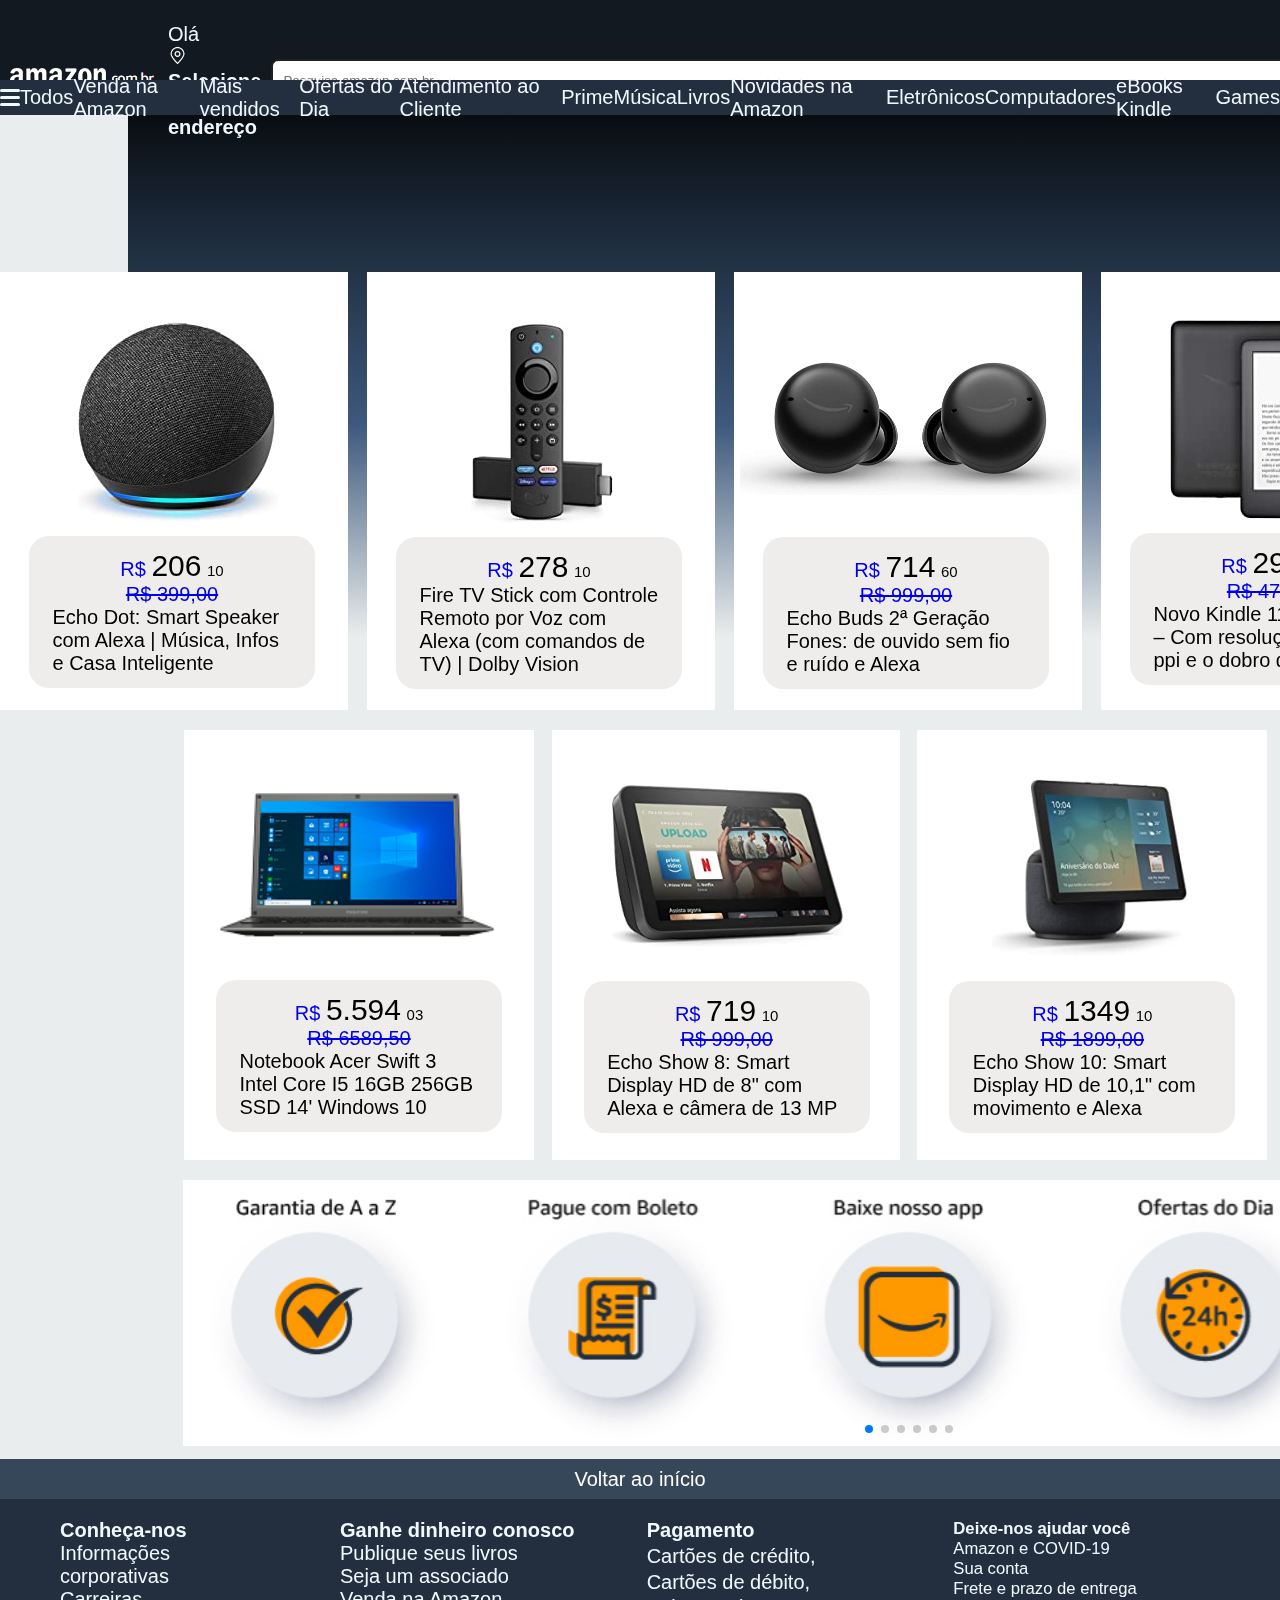
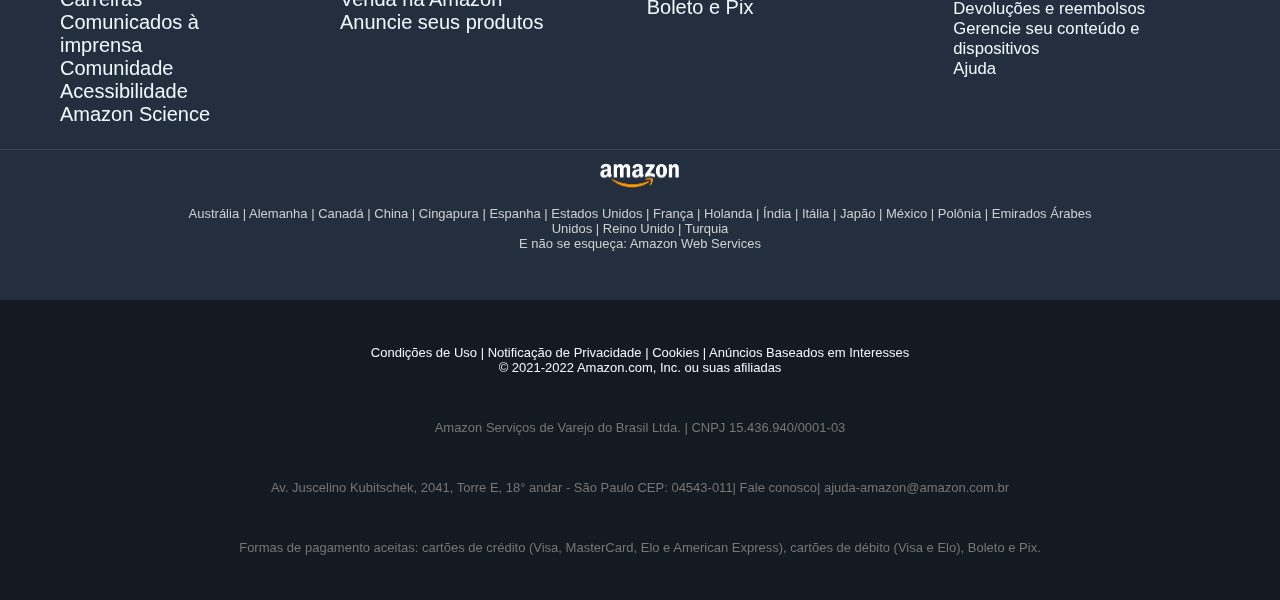
==== commit 6cc20edc: "Add files via upload" ====
--- a/SITE FINAL/index.html
+++ b/SITE FINAL/index.html
@@ -24,14 +24,67 @@
                 </div> -->
                     <div class="segundaParte">
                         <div class="logoInicio"> <img src="./images copy/logo inicio.png" alt=""></div>
-                        <li class="">Faça seu login</li>
-                        <div><img src="./images copy/user.png" alt=""></div>
-                        <div class="icon1">
-                            <img src="./images copy/shopping cart.png" alt="" style="margin-top: 10px; width: 25px;">
+                        <div class="logoInicioMobile"> 
+                            <div id="burguer2">
+                                <div></div>
+                                <div></div>
+                                <div></div>
+                            </div>
+                            <img src="./images copy/logo inicio.png" alt="">
+                        </div>
+                        <li class="login">Faça seu login</li>
+                        <div class="duasImagens">
+                            <div><img class="user" src="./images copy/user.png" alt=""></div>
+                            <div class="icon1">
+                                <a href="paginaCarrinho.html"><img src="./images copy/shopping cart.png" alt="" style="margin-top: 10px; cursor: pointer"></a>
+                            </div>
                         </div>
                     </div>
                 </div>
             <div class="pesquisa"><input type="text" class="box_pesquisa" placeholder="Pesquisa amazon.com.br"> </div>
+            <div class="menuPequeno">
+                <ul class="letraPequeno">
+                    <a href="telaTres.html">
+                        <li>Todos</li>
+                    </a>
+                    <a href="telaTres.html">
+                        <li>Venda na Amazon</li>
+                    </a>
+                    <a href="telaTres.html">
+                        <li>Mais vendidos</li>
+                    </a>
+                    <a href="telaTres.html">
+                        <li>Ofertas do Dia</li>
+                    </a>
+                    <a href="telaTres.html">
+                        <li>Atendimento ao Cliente</li>
+                    </a>
+                    <a href="telaTres.html">
+                        <li>Prime</li>
+                    </a>
+                    <a href="telaTres.html">
+                        <li>Música</li>
+                    </a>
+                    <a href="telaTres.html">
+                        <li>Livros</li>
+                    </a>
+                    <a href="telaTres.html">
+                        <li>Novidades na Amazon</li>
+                    </a>
+                    <a href="telaTres.html">
+                        <li>Eletrônicos</li>
+                    </a>
+                    <a href="telaTres.html">
+                        <li>Computadores</li>
+                    </a>
+                    <a href="telaTres.html">
+                        <li>eBooks Kindle</li>
+                    </a>
+                    <a href="telaTres.html">
+                        <li>Games</li>
+                    </a>
+                </ul>
+            </div>
         </div>
         </div>
 
@@ -42,7 +95,7 @@
             <li class="ocultar_mobile">Olá, faça seu login <br><b>Contas e Listas</b></li>
             <li>Devoluções <br><b>e Pedidos</b></li>
             <div class="icon1">
-                <img src="./images copy/shopping cart.png" alt="" style="margin-top: 10px; width: 25px;">
+                <a href="paginaCarrinho.html"><img src="./images copy/shopping cart.png" alt="" style="margin-top: 10px; width: 25px; cursor: pointer"></a>
             </div>
         </div>
     </nav>
@@ -53,67 +106,213 @@
                 <div></div>
                 <div></div>
             </div>
-            <li>Todos</li>
-            <li>Venda na Amazon</li>
-            <li>Mais vendidos</li>
-            <li>Ofertas do Dia</li>
-            <li>Atendimento ao Cliente</li>
-            <li>Prime</li>
-            <li>Música</li>
-            <li>Livros</li>
-            <li>Novidades na Amazon</li>
-            <li>Eletrônicos</li>
-            <li>Computadores</li>
-            <li>eBooks Kindle</li>
-            <li>Games</li>
+            <a href="telaTres.html">
+                <li>Todos</li>
+            </a>
+            <a href="telaTres.html">
+                <li>Venda na Amazon</li>
+            </a>
+            <a href="telaTres.html">
+                <li>Mais vendidos</li>
+            </a>
+            <a href="telaTres.html">
+                <li>Ofertas do Dia</li>
+            </a>
+            <a href="telaTres.html">
+                <li>Atendimento ao Cliente</li>
+            </a>
+            <a href="telaTres.html">
+                <li>Prime</li>
+            </a>
+            <a href="telaTres.html">
+                <li>Música</li>
+            </a>
+            <a href="telaTres.html">
+                <li>Livros</li>
+            </a>
+            <a href="telaTres.html">
+                <li>Novidades na Amazon</li>
+            </a>
+            <a href="telaTres.html">
+                <li>Eletrônicos</li>
+            </a>
+            <a href="telaTres.html">
+                <li>Computadores</li>
+            </a>
+            <a href="telaTres.html">
+                <li>eBooks Kindle</li>
+            </a>
+            <a href="telaTres.html">
+                <li>Games</li>
+            </a>
         </ul>
     </sub>
 
-    <div id="menu-mobile">
+    <div id="menuDesktop">
         <ul>
-            <li><a href="#">Venda na Amazon</a></li>
-            <li><a href="#">Mais vendidos</a></li>
-            <li><a href="#">Ofertas do Dia</a></li>
-            <li><a href="#">Atendimento ao Cliente</a></li>
-            <li><a href="#">Prime</a></li>
-            <li><a href="#">Música</a></li>
-            <li><a href="#">Livros</a></li>
-            <li><a href="#">ovidades na Amazon</a></li>
-            <li><a href="">Eletrônicos</a></li>
-            <li><a href="">Computadores</a></li>
-            <li><a href="">eBooks Kindle</a></li>
-            <li><a href="">Games</a></li>
+            <li><a href="telaTres.html">Venda na Amazon</a></li>
+            <li><a href="telaTres.html">Mais vendidos</a></li>
+            <li><a href="telaTres.html">Ofertas do Dia</a></li>
+            <li><a href="telaTres.html">Atendimento ao Cliente</a></li>
+            <li><a href="telaTres.html">Prime</a></li>
+            <li><a href="telaTres.html">Música</a></li>
+            <li><a href="telaTres.html">Livros</a></li>
+            <li><a href="telaTres.html">Novidades na Amazon</a></li>
+            <li><a href="telaTres.html">Eletrônicos</a></li>
+            <li><a href="telaTres.html">Computadores</a></li>
+            <li><a href="telaTres.html">eBooks Kindle</a></li>
+            <li><a href="telaTres.html">Games</a></li>
         </ul>
     </div>
 
+    <div id="menuMobile">
+        <ul>
+            <li><a href="telaTres.html">Vendinhas</a></li>
+            <li><a href="telaTres.html">Mais vendidos</a></li>
+            <li><a href="telaTres.html">Ofertas do Dia</a></li>
+            <li><a href="telaTres.html">Atendimento ao Cliente</a></li>
+            <li><a href="telaTres.html">Prime</a></li>
+            <li><a href="telaTres.html">Música</a></li>
+            <li><a href="telaTres.html">Livros</a></li>
+            <li><a href="telaTres.html">Novidades na Amazon</a></li>
+            <li><a href="telaTres.html">Eletrônicos</a></li>
+            <li><a href="telaTres.html">Computadores</a></li>
+            <li><a href="telaTres.html">eBooks Kindle</a></li>
+            <li><a href="telaTres.html">Games</a></li>
+        </ul>
+    </div>
 
     <div class="meio"></div>
 
     <div class="primeiraFileira">
-        <div class="primeiroBranco"><img src="./images copy/alexa(1).jpg" alt=""></div>
-            <div class="segundoBranco"><img src="./images copy/controle (6).jpg" alt=""></div>
-            <div class="terceiroBranco"><img src="./images copy/fone (8).jpg" alt=""></div>
-            <div class="quartoBranco"><img src="./images copy/kindle(2).jpg" alt=""></div>
+        <a href="telaDois.html" class="primeiroBranco" rel="next" target="_self">
+            <img src="./images copy/alexa(1).jpg" alt="">
+            <div class="valores1">
+                <div>
+                    <span class="simbolors1">R$</span>
+                    <span class="simboloMaior">206</span>
+                    <span class="simbolors">10</span>
+                </div>
+                <del>R$ 399,00</del>
+                <li class="descricaoBook">Echo Dot: Smart Speaker com Alexa | Música, Infos e Casa Inteligente</li>
+            </div>
+        </a>
+        <a href="telaDois.html" class="segundoBranco" rel="next" target="_self">
+            <img src="./images copy/controle (6).jpg" alt="">
+            <div class="valores1">
+                <div>
+                    <span class="simbolors1">R$</span>
+                    <span class="simboloMaior">278</span>
+                    <span class="simbolors">10</span>
+                </div>
+                <!-- <del>R$ 3.372,50</del> -->
+                <li class="descricaoBook">Fire TV Stick com Controle Remoto por Voz com Alexa (com comandos de TV) | Dolby Vision</li>
+            </div>
+        </a>
+        <a href="telaDois.html" class="terceiroBranco" rel="next" target="_self">
+            <img src="./images copy/fone (8).jpg" alt="">
+            <div class="valores2">
+                <div>
+                    <span class="simbolors1">R$</span>
+                    <span class="simboloMaior">714</span>
+                    <span class="simbolors">60</span>
+                </div>
+                <del>R$ 999,00</del>
+                <li class="descricaoBook">Echo Buds 2ª Geração Fones: de ouvido sem fio e ruído e Alexa</li>
+            </div>
+        </a>
+        <a href="telaDois.html" class="quartoBranco" rel="next" target="_self">
+            <img src="./images copy/kindle(2).jpg" alt="">
+            <div class="valores1">
+                <div>
+                    <span class="simbolors1">R$</span>
+                    <span class="simboloMaior">299</span>
+                    <span class="simbolors">90</span>
+                </div>
+                <del>R$ 474,05</del>
+                <li class="descricaoBook">Novo Kindle 11ª Geração – Com resolução de 300 ppi e o dobro de memória</li>
+            </div>
+        </a>
     </div>
     <div class="primeirasFotosMobile">
-        <div class="primeiroBranco"><img src="./images copy/alexa(1).jpg" alt=""></div>
-            <div class="segundoBranco"><img src="./images copy/controle (6).jpg" alt=""></div>
-            <div class="terceiroBranco"><img src="./images copy/fone200.jpg" alt=""></div>
-            <div class="quartoBranco"><img src="./images copy/kindle(2).jpg" alt=""></div>
+        <a href="telaDois.html" class="primeiroBranco" rel="next" target="_self">
+            <img src="./images copy/alexa(1).jpg" alt="">
+        </a>
+        <a href="telaDois.html" class="segundoBranco" rel="next" target="_self">
+            <img src="./images copy/controle (6).jpg" alt="">
+        </a>
+        <a href="telaDois.html" class="terceiroBranco" rel="next" target="_self">
+            <img src="./images copy/fone200.jpg" alt="">
+        </a>
+        <a href="telaDois.html" class="quartoBranco" rel="next" target="_self">
+            <img src="./images copy/kindle(2).jpg" alt="">
+        </a>
     </div>
     
     <div class="segundaFileira">
-        <div class="primeiraImagem"><img src="./images copy/notebook completa.png" alt=""></div>
-        <div class="segundaImagem"><img src="images copy/tv oculos(3).jpg" alt=""></div>
-        <div class="terceiraImagem"><img src="images copy/tv c alexa (7).jpg" alt=""></div>
-        <div class="quartaImagem"><img src="images copy/alexa2.jpg" alt=""></div>
+        <a href="telaDois.html" rel="next" target="_self" class="primeiraImagem">
+            <img src="./images copy/notebook completa.png" alt="">
+            <div class="valores3">
+                <div>
+                    <span class="simbolors1">R$</span>
+                    <span class="simboloMaior">5.594</span>
+                    <span class="simbolors">03</span>
+                </div>
+                <del>R$ 6589,50</del>
+                <li class="descricaoBook">Notebook Acer Swift 3 Intel Core I5 16GB 256GB SSD 14' Windows 10</li>
+            </div>
+        </a>
+        <a href="telaDois.html" class="segundaImagem" rel="next" target="_self">
+            <img src="images copy/tv oculos(3).jpg" alt="">
+            <div class="valores4">
+                <div>
+                    <span class="simbolors1">R$</span>
+                    <span class="simboloMaior">719</span>
+                    <span class="simbolors">10</span>
+                </div>
+                <del>R$ 999,00</del>
+                <li class="descricaoBook">Echo Show 8: Smart Display HD de 8" com Alexa e câmera de 13 MP </li>
+            </div>
+        </a>
+        <a href="telaDois.html" class="terceiraImagem" rel="next" target="_self">
+            <img src="images copy/tv c alexa (7).jpg" alt="">
+            <div class="valores5">
+                <div>
+                    <span class="simbolors1">R$</span>
+                    <span class="simboloMaior">1349</span>
+                    <span class="simbolors">10</span>
+                </div>
+                <del>R$ 1899,00</del>
+                <li class="descricaoBook">Echo Show 10: Smart Display HD de 10,1" com movimento e Alexa</li>
+            </div>
+        </a>
+    <a href="telaDois.html"  class="quartaImagem" rel="next" target="_self">
+            <img src="images copy/alexa2.jpg" alt="">
+            <div class="valores6">
+                <div>
+                    <span class="simbolors1">R$</span>
+                    <span class="simboloMaior">1281</span>
+                    <span class="simbolors">55</span>
+                </div>
+                <del>R$ 2.005,89</del>
+                <li class="descricaoBook">Kindle Oasis 8GB - Com tela de 7" e botões para troca de páginas</li>
+            </div>
+        </a>
     </div>
 
     <div class="segundaFileiraMobile">
-        <div class="primeiraImagemMobile"><img src="./images copy/notebook completa.png" alt=""></div>
-        <div class="segundaImagemMobile"><img src="images copy/tv oculos(3).jpg" alt=""></div>
-        <div class="terceiraImagemMobile"><img src="images copy/tv c alexa (7).jpg" alt=""></div>
-        <div class="quartaImagemMobile"><img src="./images copy/alexa2.jpg" alt=""></div>
+        <a href="telaDois.html" class="primeiraImagemMobile" rel="next" target="_self">
+            <img src="./images copy/notebook completa.png" alt="">
+        </a>
+        <a href="telaDois.html" class="segundaImagemMobile" rel="next" target="_self">
+            <img src="images copy/tv oculos(3).jpg" alt="">
+        </a>
+        <a href="telaDois.html" class="terceiraImagemMobile" rel="next" target="_self">
+            <img src="images copy/tv c alexa (7).jpg" alt="">
+        </a>
+        <a href="telaDois.html" class="quartaImagemMobile" rel="next" target="_self">
+            <img src="./images copy/alexa2.jpg" alt="">
+        </a>
     </div>
     
     <div class="container">
@@ -248,39 +447,53 @@
     </script>
 
 <div class="voltarinicioMobile">Voltar ao topo da página</div>  
+<div class="mobileRodape">
+    <ul class="fileira1">
+        <li class="mobileTitulo">Sua Amazon</li>
+        <li class="mobileTitulo">Seus produtos do <br>Programe e Poupe</li>
+        <li class="mobileTitulo">Encontre uma lista de <br>desejos ou registro</li>
+        <li class="mobileTitulo">Seus itens vistos <br>recentemente</li>
+        <li class="mobileTitulo">Configurações de 1- <br>Clique</li>
+        <li class="mobileTitulo">Venda na Amazon</li>
+    </ul>
+
+    <ul class="fileira2">
+        <li class="mobileTitulo2">Seus pedidos</li>
+        <li class="mobileTitulo2">Suas Listas</li>
+        <li class="mobileTitulo2">Suas conta</li>
+        <li class="mobileTitulo2">Devoluções</li>
+        <li class="mobileTitulo2">Atendimento ao cliente</li>
+    </ul>
+</div>
 <!-- <div class="rodapeMobile"> -->
-    <div class="rodapeMobile">
-        <ul class="todoRodape">
-            <ul class="primeiraColunaMobile">
-                <li class="tituloMobile">Sua Amazon </li>
-                <li class="tituloMobile">Seus produtos do <br>Programe e Poupe</li>
-                <li class="tituloMobile">Encontre uma lista de <br>desejos ou registro</li>
-                <li class="tituloMobile">Seus itens vistos <br>recentemente</li>
-                <li class="tituloMobile">Configurações de 1- <br>Clique</li>
-                <li class="tituloMobile">Venda na Amazon</li>
-            </ul>
-            <ul class="segundaMobile">
-                <li class="tituloMobile">Seus pedidos</li>
-                <li class="tituloMobile">Suas Listas</li>
-                <li class="tituloMobile">Suas conta</li>
-                <li class="tituloMobile">Devoluções</li>
-                <li class="tituloMobile">Atendimento ao cliente</li>
-            </ul>
+    <!-- <div class="rodapeMobile"> -->
+        <!-- <ul class="todoRodape"> -->
+            <!-- <ul class="primeiraColunaMobile"> -->
+                
+            <!-- </ul> -->
+            <!-- <ul class="segundaMobile"> -->
+            
+            <!-- </ul> -->
         </ul>
     </div>
 <!-- </div> -->
 
-<div class="ultimamargemMobile">
-    <!-- <div class="dentrodamargemMobile"> -->
-    <li class="penultimaMobile">Portugês </li>
-    <li class="penultimaMobile">Brasil</li>
-    <li class="ultimaMobile">Já é cliente? Faça o seu login</li>
-    <li class="ultimaMobile">Cookies</li>
-    <li class="ultimaMobile">Condições de Uso</li>
-    <li class="ultimaMobile">Aviso de Privacidade</li>
-    <li class="ultimaMobile">© 1996-2022, Amazon.com, Inc. ou suas afiliadas</li>
+<div class="mobileUltimaMargem">
+    <!-- <div class="mobileUltima"> -->
+    <div class="brpt">
+        <li class="mobilePenultima">Portugês </li>
+        <li class="mobilePenultima">Brasil</li>
+    </div>
+    <li class="mobileUltima2">Já é cliente? Faça o seu login</li>
+
+    <div class="infosUltimas">
+        <li class="mobileUltima">Cookies</li>
+        <li class="mobileUltima">Condições de Uso</li>
+        <li class="mobileUltima">Aviso de Privacidade</li>
+    </div>
+    <li class="mobileUltima3">© 1996-2022, Amazon.com, Inc. ou suas afiliadas</li>
 </div>
-    <script src="main.js"></script>
-    <!-- <script src="carrinho.js"></script> -->
+<script src="main.js"></script>
+<!-- <script src="carrinho.js"></script> -->
 </body>
 </html>--- a/SITE FINAL/style.css
+++ b/SITE FINAL/style.css
@@ -9,8 +9,10 @@
 
 nav{
     width: 100%;
-    height: 45%;
+    height: 80px;
     background: #131921;
+    position:fixed;
+    top: 0;
     /* display: flex; */
 }
 
@@ -30,6 +32,7 @@
     margin: 10px;
     border-radius: 7px;
 }
+
 sub{
     display: flex;
     justify-content: space-around;
@@ -38,6 +41,10 @@
     height: 35px;
     align-items: center;
     font-size: inherit;
+    position: fixed;
+    /* margin-top: 70px; */
+    margin-top: 18px;
+    font-family: "Amazon Ember",Arial,sans-serif;
 }
 
 .texto2{
@@ -46,6 +53,18 @@
     display: contents;
 }
 
+.texto2 a{
+    text-decoration: none;
+}
+
+#burguer{
+    display: none;
+}
+
+#menuMobile{
+    display: none;
+}
+
 #burguer{
     width: 20px;
     height: 21px;
@@ -55,7 +74,7 @@
     align-self: center;
     align-items: flex-end;
     align-items: flex-start;
-    cursor: pointer
+    cursor: pointer;
 }
 
 #burguer > div{
@@ -84,20 +103,23 @@
 }
 
 #burguer.active > div:nth-child(1){
-    transform: rotate(45deg) translateY(10px);
+    transform: rotate(50deg) translateY(10px);
     width: 30px;
+    margin-top: 1px;
+
 }
 
 #burguer.active > div:nth-child(2){
-    transform: rotate(-45deg) translateY(-10px);
+    transform: rotate(-50deg) translateY(-10px);
     width: 30px;
+    margin-top: 10px;
 }
 
 #burguer.active > div:nth-child(3){
     opacity: 0;
 }
 
-#menu-mobile{
+#menuDesktop{
     position: fixed;
     width: 400px;
     background: #fff;
@@ -105,25 +127,29 @@
     transition: all linear .5s;
 }
 
-#menu-mobile.active{
+#menuDesktop.active{
     /* margin-left: 0; */
-    transform: translateY(0)
-}
-
-#menu-mobile ul{
-    margin-top: 150px;
+    transform: translateY(0);
+    margin-top: 52px;
+    height: 100vh;
+}
+
+#menuDesktop ul{
+    margin-top: 10px;
     display: flex;
     flex-direction: column;
     align-items: flex-start;
     width: 200px;
 }
 
-#menu-mobile ul li{
+#menuDesktop ul li{
     padding: 20px;
     border-bottom: 1px solid #f7f7f7;
     width: 100%;
 } 
-
+#menuDesktop ul li a{
+    text-decoration: none;
+}
 
 .ofertadoDia{
     display: flex;
@@ -138,9 +164,15 @@
     color: #000000;
 }
 
+.meio{
+    margin-top: 62px;
+}
+
 li{
     color: aliceblue;
     list-style: none;
+    text-decoration: none;
+    font-family: "Amazon Ember",Arial,sans-serif;
 }
 
 .meio{
@@ -157,21 +189,166 @@
     display: none;
 }
 
+/* .segundaFileira{
+    margin-top: 23px;
+    width: 1430px;
+    margin: 20px auto;
+} */
+
+
 .segundaFileira{
+    display: flex;
+    margin-top: 23px;
+    width: 1449px;
+    margin: 20px 184px;
+    display: flex;
+    height: 430px;
+    justify-content: space-between;
+}
+
+.segundaFileira a{
+    text-decoration: none;
+}
+
+.primeiraFileira{
     display: flex;
     margin-top: 23px;
     justify-content: space-between;
     width: 1430px;
     margin: 20px auto;
-    height: 430px;
-}
-
-.primeiraFileira{
-    display: flex;
-    margin-top: 23px;
-    justify-content: space-between;
-    width: 1430px;
-    margin: 20px auto;
+    margin-top: -45px;
+}
+
+.valores1{
+    /* background-color: #blue; */
+    /* margin-left: 10%; */
+    height: 152px;
+    width: 286px;
+    align-items: center;
+    /* margin: 0px 20px; */
+    /* margin-right: 15px; */
+    margin-left: -40px;
+    margin-top: 9px;
+    background-color: #efecec;
+    border-radius: 20px;
+    display: flex;
+    flex-direction: column;
+    align-items: center;
+    justify-content: center;
+}
+
+.valores2{
+    /* background-color: #blue; */
+    margin-left: 10%;
+    height: 152px;
+    width: 286px;
+    align-items: center;
+    /* margin: 0px 20px; */
+    /* margin-right: 15px; */
+    margin-left: -40px;
+    margin-top: 37px;
+    background-color: #efecec;
+    border-radius: 20px;
+    display: flex;
+    flex-direction: column;
+    align-items: center;
+    justify-content: center;
+}
+
+.valores3{
+    /* background-color: #blue; */
+    /* margin-left: 10%; */
+    height: 152px;
+    width: 286px;
+    align-items: center;
+    /* margin: 0px 20px; */
+    /* margin-right: 15px; */
+    /* margin-left: -40px; */
+    margin-top: 9px;
+    background-color: #efecec;
+    border-radius: 20px;
+    display: flex;
+    flex-direction: column;
+    align-items: center;
+    justify-content: center;
+}
+
+.valores4{
+    height: 152px;
+    width: 286px;
+    align-items: center;
+    margin-top: 29px;
+    background-color: #efecec;
+    border-radius: 20px;
+    display: flex;
+    flex-direction: column;
+    align-items: center;
+    justify-content: center;
+    margin-left: 30px;
+}
+
+.valores5{
+    height: 152px;
+    width: 286px;
+    align-items: center;
+    margin-top: 21px;
+    background-color: #efecec;
+    border-radius: 20px;
+    display: flex;
+    flex-direction: column;
+    align-items: center;
+    justify-content: center;
+    margin-left: -43px;
+}
+
+.valores6{
+    height: 152px;
+    width: 286px;
+    align-items: center;
+    margin-top: 33px;
+    background-color: #efecec;
+    border-radius: 20px;
+    display: flex;
+    flex-direction: column;
+    align-items: center;
+    justify-content: center;
+    /* margin-left: -px; */
+    /* margin-right: -1px;
+}
+
+.simbolors1{
+    color: #000000;
+    font-family: "Amazon Ember",Arial,sans-serif;
+    /* margin: 0px 20px; */
+    /* margin-left: 20px */
+}
+
+.simbolors{
+    color: #000000;
+    /* top: -.75em; */
+    font-size: 15px;
+    font-family: "Amazon Ember",Arial,sans-serif;
+}
+
+.simboloMaior{
+    color: #000000;
+    font-size: 30px;
+    font-family: "Amazon Ember",Arial,sans-serif;
+}
+
+.descricaoBook{
+    color: #000000;
+    width: 239px;
+    
+}
+
+.del{
+    color: black;
+}
+
+.primeiraFileira a{
+    text-decoration: none;
+
 }
 
 .primeirasFotosMobile{
@@ -188,6 +365,8 @@
 }
 .primeiroBranco img{
     margin-left: 9px;
+    cursor: pointer;
+    margin-top: -19px;
 }
 
 .segundoBranco{
@@ -203,6 +382,14 @@
 
 .segundoBranco img{
     margin-left: 35px;
+    cursor: pointer;
+    margin-top: -18px;
+}
+
+.amazon{
+    margin-left: 15px;
+    text-decoration: none;
+    /* list-style: none; */
 }
 
 .terceiroBranco{
@@ -220,6 +407,7 @@
     width: 340px;
     margin-top: 10%;
     margin-left: -30%;
+    cursor: pointer;
 }
 
 .quartoBranco{
@@ -233,45 +421,67 @@
     height: 300px;
 }
 
-.segundaFileira{
-    /* display: flex; */
-    margin-top: 23px;
-    justify-content: space-between;
-    width: 1430px;
-    margin: 20px auto;
-    height: 430px;
-}
+.quartoBranco img{
+    cursor: pointer;
+    margin-top: -22px;
+}
+
 
 .primeiraImagem{
     background: #ffffff;
-    padding: 75px;
+    padding: 32px;
+}
+
+.primeiraImagem img{
+    cursor: pointer;
+    width: 283px;
+}
+
+.segundaImagem{
+    background-color: #ffffff;
+    padding: 2px;
+    width: 344px;
+    /* height: 33%; */
+    background: #fff;
 }
 
 .segundaImagem img{
+    /* display: flex; */
+    height: 38%;
+    /* background: #fff; */
+    cursor: pointer;
+    margin-top: 53px;
+    margin-left: 58px;
+
+}
+
+.terceiraImagem img{
+    cursor: pointer;
+    margin-top: -26px;
+    height: 176px;
+}
+
+.terceiraImagem{
     background-color: #ffffff;
     padding: 75px;
-    display: flex;
-    width: 200px;
-    height: 65%;
-    background: #fff;
-}
-
-.segundaImagem img{
-    
-}
-
-.terceiraImagem img{
-    background-color: #ffffff;
-    padding: 75px;
-    display: flex;
+    /* display: flex; */
     width: 200px;
     /* margin-right: 100px; */
-    height: 65%;
+    /* height: 100%; */
 }
 
 .quartaImagem img{
+    cursor: pointer;
+    margin-top: 12px;
+    width: 173px;
+    margin-left: 48px;
+}
+
+.quartaImagem{
     background-color: #ffffff;
-    padding: 69px;
+    padding: 31px;
+    /* margin-right: 75px; */
+    /* width: 242px; */
 }
 
 .quartaImagemMobile{
@@ -312,6 +522,7 @@
 
 .titulo{
     font-weight: 600;
+    font-family: "Amazon Ember",Arial,sans-serif;
 }
 
 .dindin{
@@ -349,10 +560,12 @@
     align-items: left;
     height: 80px;
     font-size: smaller;
+    font-family: "Amazon Ember",Arial,sans-serif;
 }
 
 html{
     font-size: 20px;
+    font-family: "Amazon Ember",Arial,sans-serif;
 }
 
 .rodape2{
@@ -368,6 +581,7 @@
     flex-direction: column;
     align-items: center;
     font-size: small;
+    font-family: "Amazon Ember",Arial,sans-serif;
 }
 
 .rodape3 img{
@@ -390,6 +604,7 @@
     justify-content: space-evenly;
     flex-direction: column;
     font-size: small;
+    font-family: "Amazon Ember",Arial,sans-serif;
 }
 
 .penultima{
@@ -444,14 +659,16 @@
 
 .container{
     /* width: 1200px; */
-    width: 1429px;
-    margin: 0 auto;
+    width: 1452px;
+    /* margin: 0 auto; */
+    margin-left: 183px;
 }
 
 .swiper {
     width: 100%;
     height: 100%;
     background-color: #fff;
+    z-index: -1 !important;
   }
 
 
@@ -482,6 +699,18 @@
     object-fit: cover;
   }
 
+  .voltarinicioMobile{
+    display: none;
+  }
+
+  .mobileRodape{
+    display: none;
+  }
+
+  .mobileUltimaMargem{
+    display: none;
+  }
+
 @media screen and (max-width:400px){
     *{
         padding: 0;
@@ -494,7 +723,111 @@
     }
     
     nav{
-        
+        background-color: #131921;
+        height: 151px;
+    }
+
+    .login{
+        display: none;
+    }
+
+    .duasImagens{
+        display: flex;
+        align-items: center;
+        justify-content: space-between;
+        width: 79px;
+    }
+
+    .user{
+        margin-top: 8px;
+        height: 32px;
+    }
+
+    #burguer2{
+        width: 23px;
+        height: 21px;
+        display: flex;
+        flex-direction: column;
+        justify-content: space-around;
+        align-self: center;
+        align-items: flex-end;
+        align-items: flex-start;
+        cursor: pointer;
+        margin-left: 14px;
+    }
+    
+    #burguer2 > div{
+        background-color: aliceblue;
+        height: 2px;
+        width: 60px;
+        border-radius: 15px;
+        transition: all ease-in.3s;
+        z-index: 999;
+    }
+    
+    #burguer2 > div:nth-child(2){
+        width: 20px;
+    }
+    
+    #burguer2 > div:nth-child(3){
+        width: 20px;
+    }
+    
+    #burguer2 > div:nth-child(1){
+        width: 20px;
+    }
+    
+    #burguer2:hover div{
+        width: 45;
+    }
+    
+    #burguer2.active > div:nth-child(1){
+        transform: rotate(50deg) translateY(10px);
+        width: 30px;
+        margin-top: 1px;
+    
+    }
+    
+    #burguer2.active > div:nth-child(2){
+        transform: rotate(-50deg) translateY(-10px);
+        width: 30px;
+        margin-top: 10px;
+    }
+    
+    #burguer2.active > div:nth-child(3){
+        opacity: 0;
+    }
+    
+    #menuMobile{
+        position: fixed;
+        width: 400px;
+        background: #fff;
+        transform: translateX(-100%);
+        transition: all linear .5s;
+    }
+    
+    #menuMobile.active{
+        /* margin-left: 0; */
+        transform: translateY(0);
+        margin-top: 52px;
+        height: 100vh;
+    }
+    
+    #menuMobile ul{
+        margin-top: 10px;
+        display: flex;
+        flex-direction: column;
+        align-items: flex-start;
+        width: 200px;
+    }
+    
+    #menuMobile ul li{
+        padding: 20px;
+        border-bottom: 1px solid #f7f7f7;
+        width: 100%;
+    } 
+    #menuMobile ul li a{
+        text-decoration: none;
     }
 
     /* #burguer1{
@@ -524,10 +857,15 @@
 
 
     .logoInicio{
-        
-    }
-    .logoInicio img{
-        width: 140px;
+        display: none;
+    }
+
+    .logoInicioMobile{
+        display: flex;
+    }
+
+    .logoInicioMobile img{
+        margin-top: 2px;
     }
 
     .meio{
@@ -563,12 +901,86 @@
         width: 88%;
         border-radius: 9px;
     }
+
     sub{
+        display: none;
+    }
+
+    /* .sub2{
+        display: flex;
+        justify-content: space-around;
+        background-color: #131921;
+        width: 100%;
+        height: 35px;
+        align-items: center;
+        font-size: inherit;
+        position: fixed; */
+        /* margin-top: 70px; */
+        /* margin-top: 18px;
+        display: flex;
+        align-items: center;
+    } */
+
+    /* sub{
         position: relative;
         overflow-x: scroll;
         display: flex;
         align-items: center;
         flex-direction: row;
+    } */
+
+    .menuPequeno{
+        position: relative;
+        overflow-x: scroll;
+        display: flex;
+        align-items: center;
+        flex-direction: row;
+
+        display: flex;
+        justify-content: space-around;
+        background-color: #232F3E;
+        width: 100%;
+        height: 35px;
+        align-items: center;
+        font-size: inherit;
+        position: fixed;
+        margin-top: 70px;
+/* 
+        display: flex;
+        justify-content: space-around;
+        background-color: #232F3E;
+        width: 100%;
+        height: 35px;
+        align-items: center;
+        font-size: inherit;
+        position: fixed;
+        /* margin-top: 70px; */
+        margin-top: 18px;
+        font-family: "Amazon Ember",Arial,sans-serif; 
+    }
+
+    .letraPequeno a{
+        text-decoration: none;
+    }
+
+    .letraPequeno{
+        height: 27px;
+        width: 100%;
+        white-space: nowrap;
+        margin: 0 10px;
+        display: flex;
+        align-items: center;
+    }
+
+
+
+    .sub2{
+        position: relative;
+        overflow-x: scroll;
+        display: flex;
+        align-items: center;
+        flex-direction: row;
+
     }
     
     .texto2{
@@ -579,16 +991,22 @@
         display: flex;
         align-items: center;
     }
-    
-    .ofertadoDia{
-        
-    }
-    
+
     .texto3{
-        display: flex;
-    }
-    
-    li{
+        list-style: none;
+        color: #ffffff;
+        display: contents;
+    }
+    
+    .texto3 a{
+        text-decoration: none;
+    }
+    
+    .texto3{
+        display: flex;
+    }
+    
+    .letraPequeno li{
         padding: 0 15px;
     }
 
@@ -609,6 +1027,7 @@
         flex-direction: column;
         align-items: center;
         background: #ffffff;
+        margin-top: 165px;
     }
     
     .primeiroBranco{
@@ -616,12 +1035,15 @@
         margin-left: 0px;
         height: 250px;
         padding: 69px;
-        width: inherit;
+        /* width: inherit; */
         margin-top: 0px;
-        border-bottom: 1px solid #efefef;
+        border-bottom: 8px solid #efefef;
+        width: 252px;
     }
     .primeiroBranco img{
-        
+        margin-left: 25px;
+        cursor: pointer;
+        margin-top: -8px;
     }
     
     .segundoBranco{
@@ -631,11 +1053,14 @@
         padding: 69px;
         width: inherit;
         margin-top: 0px;
-        border-bottom: 1px solid #efefef;
+        border-bottom: 8px solid #efefef;
+        width: 252px;
     }
     
     .segundoBranco img{
-
+        margin-left: 57px;
+        cursor: pointer;
+        margin-top: 24px;
     }
     
     .terceiroBranco{
@@ -645,11 +1070,15 @@
         padding: 69px;
         /* width: inherit; */
         margin-top: 0px;
-        border-bottom: 1px solid #efefef;
+        border-bottom: 8px solid #efefef;
+        width: 252px;
     }
     
     .terceiroBranco img{
-        
+        cursor: pointer;
+        width: 340px;
+        margin-top: 27px;
+        margin-left: -15%;
     }
     
     .quartoBranco{
@@ -659,7 +1088,14 @@
         padding: 69px;
         /* width: inherit; */
         margin-top: 0px;
-        border-bottom: 1px solid #efefef;
+        border-bottom: 8px solid #efefef;
+        width: 252px;
+    }
+
+    .quartoBranco img{
+        cursor: pointer;
+        margin-top: 8px;
+        margin-left: 26px;
     }
 
     .segundaFileira{
@@ -675,15 +1111,13 @@
     }
 
     .primeiraImagemMobile{
-        /* width: 10px;
-        height: 10px; */
         background: rgb(255 255 255);
         margin-left: 0px;
         height: 250px;
-        padding: 24%;
+        padding: 69px;
         /* width: inherit; */
         margin-top: 0px;
-        border-bottom: 1px solid #efefef;
+        border-bottom: 8px solid #efefef;
     }
 
     .primeiraImagemMobile img{
@@ -694,42 +1128,47 @@
         background: rgb(255 255 255);
         margin-left: 0px;
         height: 250px;
-        padding: 24%;
+        padding: 69px;
         /* width: inherit; */
         margin-top: 0px;
-        border-bottom: 1px solid #efefef;
+        border-bottom: 8px solid #efefef;
     }
 
     .segundaImagemMobile img{
-        margin-left: -74px;
+        margin-left: 7px;
+        width: 231px;
+        margin-top: 33px;
     }
 
     .terceiraImagemMobile{
         background: rgb(255 255 255);
         margin-left: 0px;
         height: 250px;
-        padding: 24%;
+        padding: 69px;
         /* width: inherit; */
         margin-top: 0px;
-        border-bottom: 2px solid #efefef;
+        border-bottom: 8px solid #efefef;
     }
 
     .terceiraImagemMobile img{
-        margin-left: -74px;
+        margin-left: 9px;
+        margin-top: 13px;
     }
 
     .quartaImagemMobile{
         background: rgb(255 255 255);
         margin-left: 0px;
         height: 250px;
-        padding: 24%;
+        padding: 69px;
         /* width: inherit; */
         margin-top: 0px;
-        border-bottom: 2px solid #efefef;
+        border-bottom: 0px solid #efefef
     }
 
     .primeiraImagemMobile img{
-        margin-left: -0px;
+        margin-left: -10px;
+        width: 283px;
+        margin-top: 14px;
     }
 
     .container{
@@ -773,7 +1212,7 @@
   }
 
   .voltarinicioMobile{
-    background: #37475A;
+    background-color: #37475A;
     height: 40px;
     text-align: center;
     display:flex;
@@ -783,24 +1222,45 @@
     margin-top: 1%;
 }
 
-.todoRodape{
+.todoRodape ul{
     margin-top: 10px;
     display: flex;
-    font-size: smaller;
+    /* font-size: smaller; */
+    font-size: large;
+    font-family: "Amazon Ember",Arial,sans-serif;
     margin-left: 7px;
     justify-content: space-between;
 }
 
-.rodapeMobile{
-    background-color: #232F3E;
-    padding: 10px;
+/* .rodapeMobile{
+    width: 100%;
+    height: 300px;
+    display: flex;
+    justify-content: space-evenly;
+    flex-direction: column;
+} */
+
+.mobileRodape{
+    display: flex;
+    background-color: #455260;
+}
+
+.mobileTitulo{
+    margin: 15px;
+    width: 194px;
+}
+
+.mobileTitulo2{
+    margin: 15px;
+    width: 128px;
 }
 
 .primeiraColunaMobile{
 }
 
-.tituloMobile{
-    padding: 5px;
+.tituloMobile li{
+    color: #fff;
+
 }
 
 .voltarinicio{
@@ -833,6 +1293,7 @@
 .titulo{
     display: none;
     font-weight: 600;
+    font-family: "Amazon Ember",Arial,sans-serif;
 }
 
 .dindin{
@@ -873,10 +1334,12 @@
     align-items: left;
     height: 80px;
     font-size: smaller;
+    font-family: "Amazon Ember",Arial,sans-serif;
 }
 
 html{
     font-size: 20px;
+    font-family: "Amazon Ember",Arial,sans-serif;
 }
 
 .rodape2{
@@ -943,29 +1406,63 @@
 .dentrodamargemMobile li{
     font-size: small;
     color: #fff;
-
-}
-
-.penultimaMobile li{
+    font-family: "Amazon Ember",Arial,sans-serif;
+}
+
+.mobilePenultima{
     font-size: small;
-    color: #fff;
-
-}
-
-.ultimamargemMobile{
+    font-family: "Amazon Ember",Arial,sans-serif;
+}
+
+.brpt{
+    display: flex;
+    justify-content: space-evenly;
+}
+
+.brpt li{
+    color: #cccccc;
+}
+
+.mobileUltima2{
+    display: flex;
+    justify-content: center;
+}
+
+.infosUltimas{
+    display: flex;
+}
+
+.infosUltimas li{
+    color: #cccccc;
+
+}
+
+.mobileUltimaMargem{
     background-color: #131A22;
     width: 100%;
     height: 300px;
     display: flex;
     justify-content: space-evenly;
     flex-direction: column;
+}
+
+.mobileUltima{
+    margin-left: 23px;
+    font-size: 14px;
+}
+
+.mobileUltima3{
+    font-size: 14px;
+    display: flex;
+    justify-content: center;
+    color: #cccccc;
 }
 
 .container{
     /* width: 1200px; */
     /* width: 1429px;
     margin: 0 auto; */
-    display: none;
+    /* display: none; */
 }
 .swiper {
     /* width: 100%;
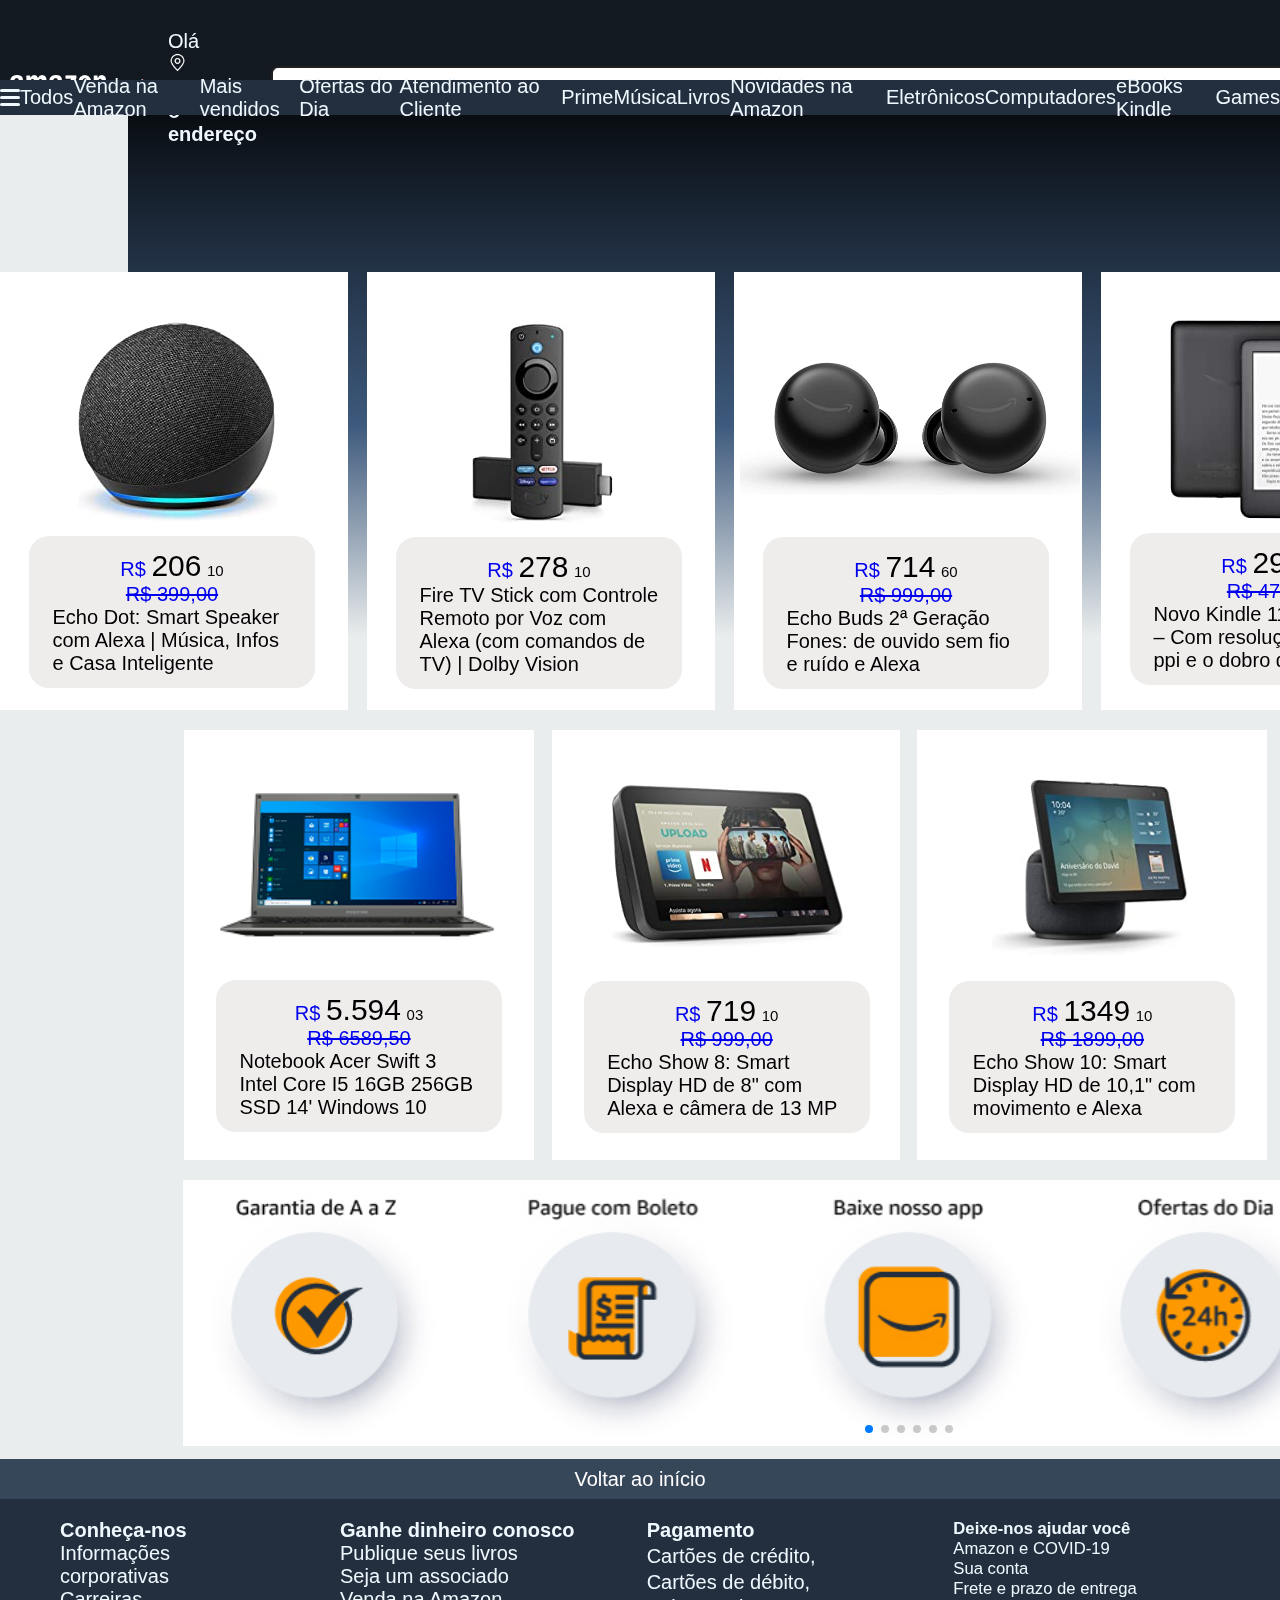
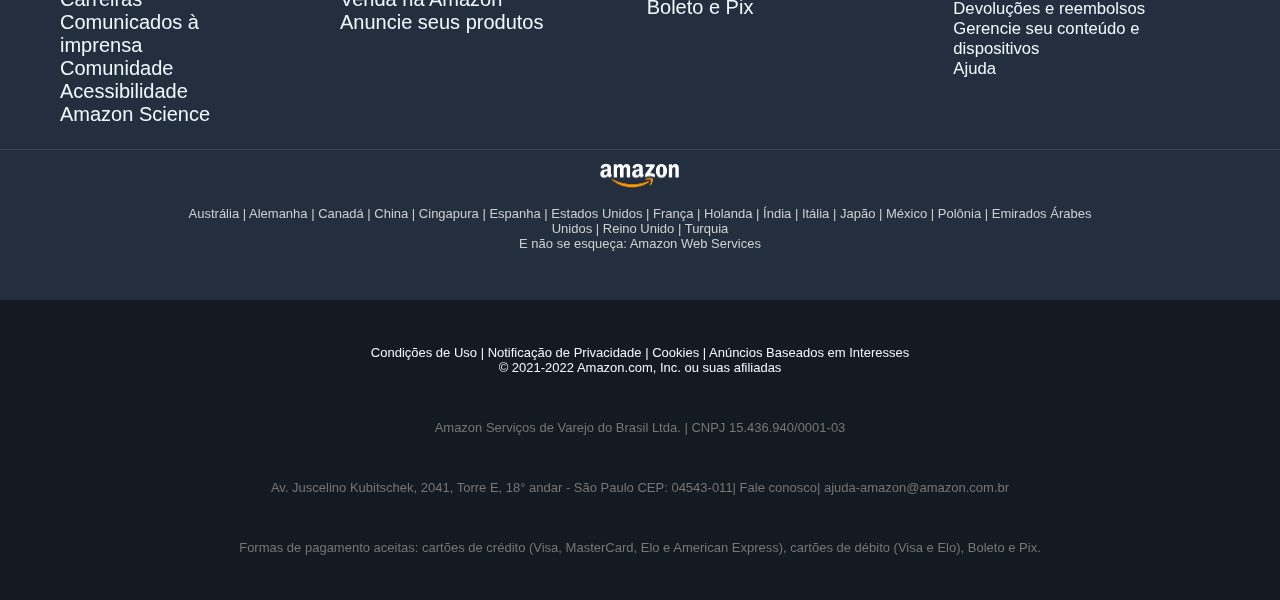
==== commit baf07f26: "Add files via upload" ====
--- a/SITE FINAL/index.html
+++ b/SITE FINAL/index.html
@@ -17,13 +17,13 @@
         <div class="topbar">
             <div class="menu-mobile">
                 <div class="primeiraParte">
-                <!-- <div id="burguer">
+                 <!-- <div id="burguer">
                     <div></div>
                     <div></div>
                     <div></div>
-                </div> -->
+                    </div> -->
                     <div class="segundaParte">
-                        <div class="logoInicio"> <img src="./images copy/logo inicio.png" alt=""></div>
+                        <div class="logoInicio"> <img src="./images copy/logo inicio.png" alt="" style="cursor: pointer;"></div>
                         <div class="logoInicioMobile"> 
                             <div id="burguer2">
                                 <div></div>
@@ -47,40 +47,40 @@
                     <a href="telaTres.html">
                         <li>Todos</li>
                     </a>
-                    <a href="telaTres.html">
+                    <a href="telaDois.html">
                         <li>Venda na Amazon</li>
                     </a>
-                    <a href="telaTres.html">
+                    <a href="telaDois.html">
                         <li>Mais vendidos</li>
                     </a>
-                    <a href="telaTres.html">
+                    <a href="telaDois.html">
                         <li>Ofertas do Dia</li>
                     </a>
-                    <a href="telaTres.html">
+                    <a href="telaDois.html">
                         <li>Atendimento ao Cliente</li>
                     </a>
-                    <a href="telaTres.html">
+                    <a href="telaDois.html">
                         <li>Prime</li>
                     </a>
-                    <a href="telaTres.html">
+                    <a href="telaDois.html">
                         <li>Música</li>
                     </a>
-                    <a href="telaTres.html">
+                    <a href="telaDois.html">
                         <li>Livros</li>
                     </a>
-                    <a href="telaTres.html">
+                    <a href="telaDois.html">
                         <li>Novidades na Amazon</li>
                     </a>
-                    <a href="telaTres.html">
+                    <a href="telaDois.html">
                         <li>Eletrônicos</li>
                     </a>
-                    <a href="telaTres.html">
+                    <a href="telaDois.html">
                         <li>Computadores</li>
                     </a>
-                    <a href="telaTres.html">
+                    <a href="telaDois.html">
                         <li>eBooks Kindle</li>
                     </a>
-                    <a href="telaTres.html">
+                    <a href="telaDois.html">
                         <li>Games</li>
                     </a>
                 </ul>
@@ -89,7 +89,7 @@
         </div>
 
         <div class="menu1">
-            <div class="logoInicio"> <img src="./images copy/logo inicio.png" alt=""></div>
+            <div class="logoInicio"> <a href="index.html"><img src="./images copy/logo inicio.png" alt="" style="cursor: pointer;"></a></div>
             <li class = "endereco">    Olá <br><img src="./images copy/localization.png" alt="" style="height: 19px;"> <b>Selecione o endereço</b></li>
             <div class="pesquisa"><input type="text" class="box_pesquisa" placeholder="Pesquisa amazon.com.br"> </div>
             <li class="ocultar_mobile">Olá, faça seu login <br><b>Contas e Listas</b></li>
@@ -106,43 +106,43 @@
                 <div></div>
                 <div></div>
             </div>
-            <a href="telaTres.html">
+            <a href="telaDois.html">
                 <li>Todos</li>
             </a>
-            <a href="telaTres.html">
+            <a href="telaDois.html">
                 <li>Venda na Amazon</li>
             </a>
-            <a href="telaTres.html">
+            <a href="telaDois.html">
                 <li>Mais vendidos</li>
             </a>
-            <a href="telaTres.html">
+            <a href="telaDois.html">
                 <li>Ofertas do Dia</li>
             </a>
-            <a href="telaTres.html">
+            <a href="telaDois.html">
                 <li>Atendimento ao Cliente</li>
             </a>
-            <a href="telaTres.html">
+            <a href="telaDois.html">
                 <li>Prime</li>
             </a>
-            <a href="telaTres.html">
+            <a href="telaDois.html">
                 <li>Música</li>
             </a>
-            <a href="telaTres.html">
+            <a href="telaDois.html">
                 <li>Livros</li>
             </a>
-            <a href="telaTres.html">
+            <a href="telaDois.html">
                 <li>Novidades na Amazon</li>
             </a>
-            <a href="telaTres.html">
+            <a href="telaDois.html">
                 <li>Eletrônicos</li>
             </a>
-            <a href="telaTres.html">
+            <a href="telaDois.html">
                 <li>Computadores</li>
             </a>
-            <a href="telaTres.html">
+            <a href="telaDois.html">
                 <li>eBooks Kindle</li>
             </a>
-            <a href="telaTres.html">
+            <a href="telaDois.html">
                 <li>Games</li>
             </a>
         </ul>
@@ -150,35 +150,34 @@
 
     <div id="menuDesktop">
         <ul>
-            <li><a href="telaTres.html">Venda na Amazon</a></li>
-            <li><a href="telaTres.html">Mais vendidos</a></li>
-            <li><a href="telaTres.html">Ofertas do Dia</a></li>
-            <li><a href="telaTres.html">Atendimento ao Cliente</a></li>
-            <li><a href="telaTres.html">Prime</a></li>
-            <li><a href="telaTres.html">Música</a></li>
-            <li><a href="telaTres.html">Livros</a></li>
-            <li><a href="telaTres.html">Novidades na Amazon</a></li>
-            <li><a href="telaTres.html">Eletrônicos</a></li>
-            <li><a href="telaTres.html">Computadores</a></li>
-            <li><a href="telaTres.html">eBooks Kindle</a></li>
-            <li><a href="telaTres.html">Games</a></li>
+            <li><a href="telaDois.html">Venda na Amazon</a></li>
+            <li><a href="telaDois.html">Mais vendidos</a></li>
+            <li><a href="telaDois.html">Ofertas do Dia</a></li>
+            <li><a href="telaDois.html">Atendimento ao Cliente</a></li>
+            <li><a href="telaDois.html">Prime</a></li>
+            <li><a href="telaDois.html">Música</a></li>
+            <li><a href="telaDois.html">Livros</a></li>
+            <li><a href="telaDois.html">Novidades na Amazon</a></li>
+            <li><a href="telaDois.html">Eletrônicos</a></li>
+            <li><a href="telaDois.html">Computadores</a></li>
+            <li><a href="telaDois.html">eBooks Kindle</a></li>
+            <li><a href="telaDois.html">Games</a></li>
         </ul>
     </div>
 
     <div id="menuMobile">
         <ul>
-            <li><a href="telaTres.html">Vendinhas</a></li>
-            <li><a href="telaTres.html">Mais vendidos</a></li>
-            <li><a href="telaTres.html">Ofertas do Dia</a></li>
-            <li><a href="telaTres.html">Atendimento ao Cliente</a></li>
-            <li><a href="telaTres.html">Prime</a></li>
-            <li><a href="telaTres.html">Música</a></li>
-            <li><a href="telaTres.html">Livros</a></li>
-            <li><a href="telaTres.html">Novidades na Amazon</a></li>
-            <li><a href="telaTres.html">Eletrônicos</a></li>
-            <li><a href="telaTres.html">Computadores</a></li>
-            <li><a href="telaTres.html">eBooks Kindle</a></li>
-            <li><a href="telaTres.html">Games</a></li>
+            <li><a href="telaDois.html">Mais vendidos</a></li>
+            <li><a href="telaDois.html">Ofertas do Dia</a></li>
+            <li><a href="telaDois.html">Atendimento ao Cliente</a></li>
+            <li><a href="telaDois.html">Prime</a></li>
+            <li><a href="telaDois.html">Música</a></li>
+            <li><a href="telaDois.html">Livros</a></li>
+            <li><a href="telaDois.html">Novidades na Amazon</a></li>
+            <li><a href="telaDois.html">Eletrônicos</a></li>
+            <li><a href="telaDois.html">Computadores</a></li>
+            <li><a href="telaDois.html">eBooks Kindle</a></li>
+            <li><a href="telaDois.html">Games</a></li>
         </ul>
     </div>
 
--- a/SITE FINAL/style.css
+++ b/SITE FINAL/style.css
@@ -21,6 +21,7 @@
     width: 100%;
     justify-content: space-around;
     align-items: center;
+    margin-top: 7px;
 }
 .topbar{
     display: none;
@@ -146,6 +147,7 @@
     padding: 20px;
     border-bottom: 1px solid #f7f7f7;
     width: 100%;
+    margin-bottom: -6px;
 } 
 #menuDesktop ul li a{
     text-decoration: none;
@@ -173,10 +175,10 @@
     list-style: none;
     text-decoration: none;
     font-family: "Amazon Ember",Arial,sans-serif;
+    cursor: pointer;
 }
 
 .meio{
-    background-color: aqua;
     margin-left: 10%;
     margin-right: 10%;
     height: 575px;
@@ -804,12 +806,13 @@
         background: #fff;
         transform: translateX(-100%);
         transition: all linear .5s;
+        display: inline;
     }
     
     #menuMobile.active{
         /* margin-left: 0; */
         transform: translateY(0);
-        margin-top: 52px;
+        /* margin-top: 52px; */
         height: 100vh;
     }
     
@@ -822,6 +825,7 @@
     }
     
     #menuMobile ul li{
+        margin-bottom: -8px;
         padding: 20px;
         border-bottom: 1px solid #f7f7f7;
         width: 100%;
@@ -886,7 +890,6 @@
         justify-content: space-between;
         align-items: flex-end;
         width: 97%;
-
     }
 
     .segundaParte{
@@ -972,7 +975,9 @@
         align-items: center;
     }
 
-
+    .letraPequeno li{
+        padding: 0 15px;
+    }
 
     .sub2{
         position: relative;
@@ -1004,10 +1009,6 @@
     
     .texto3{
         display: flex;
-    }
-    
-    .letraPequeno li{
-        padding: 0 15px;
     }
 
     .ocultar_mobile{
@@ -1188,7 +1189,6 @@
     text-align: center;
     font-size: 18px;
     background: none;
-
     /* Center slide text vertically */
     display: -webkit-box;
     display: -ms-flexbox;
@@ -1501,4 +1501,4 @@
     display: none;
   }
 
-}
+}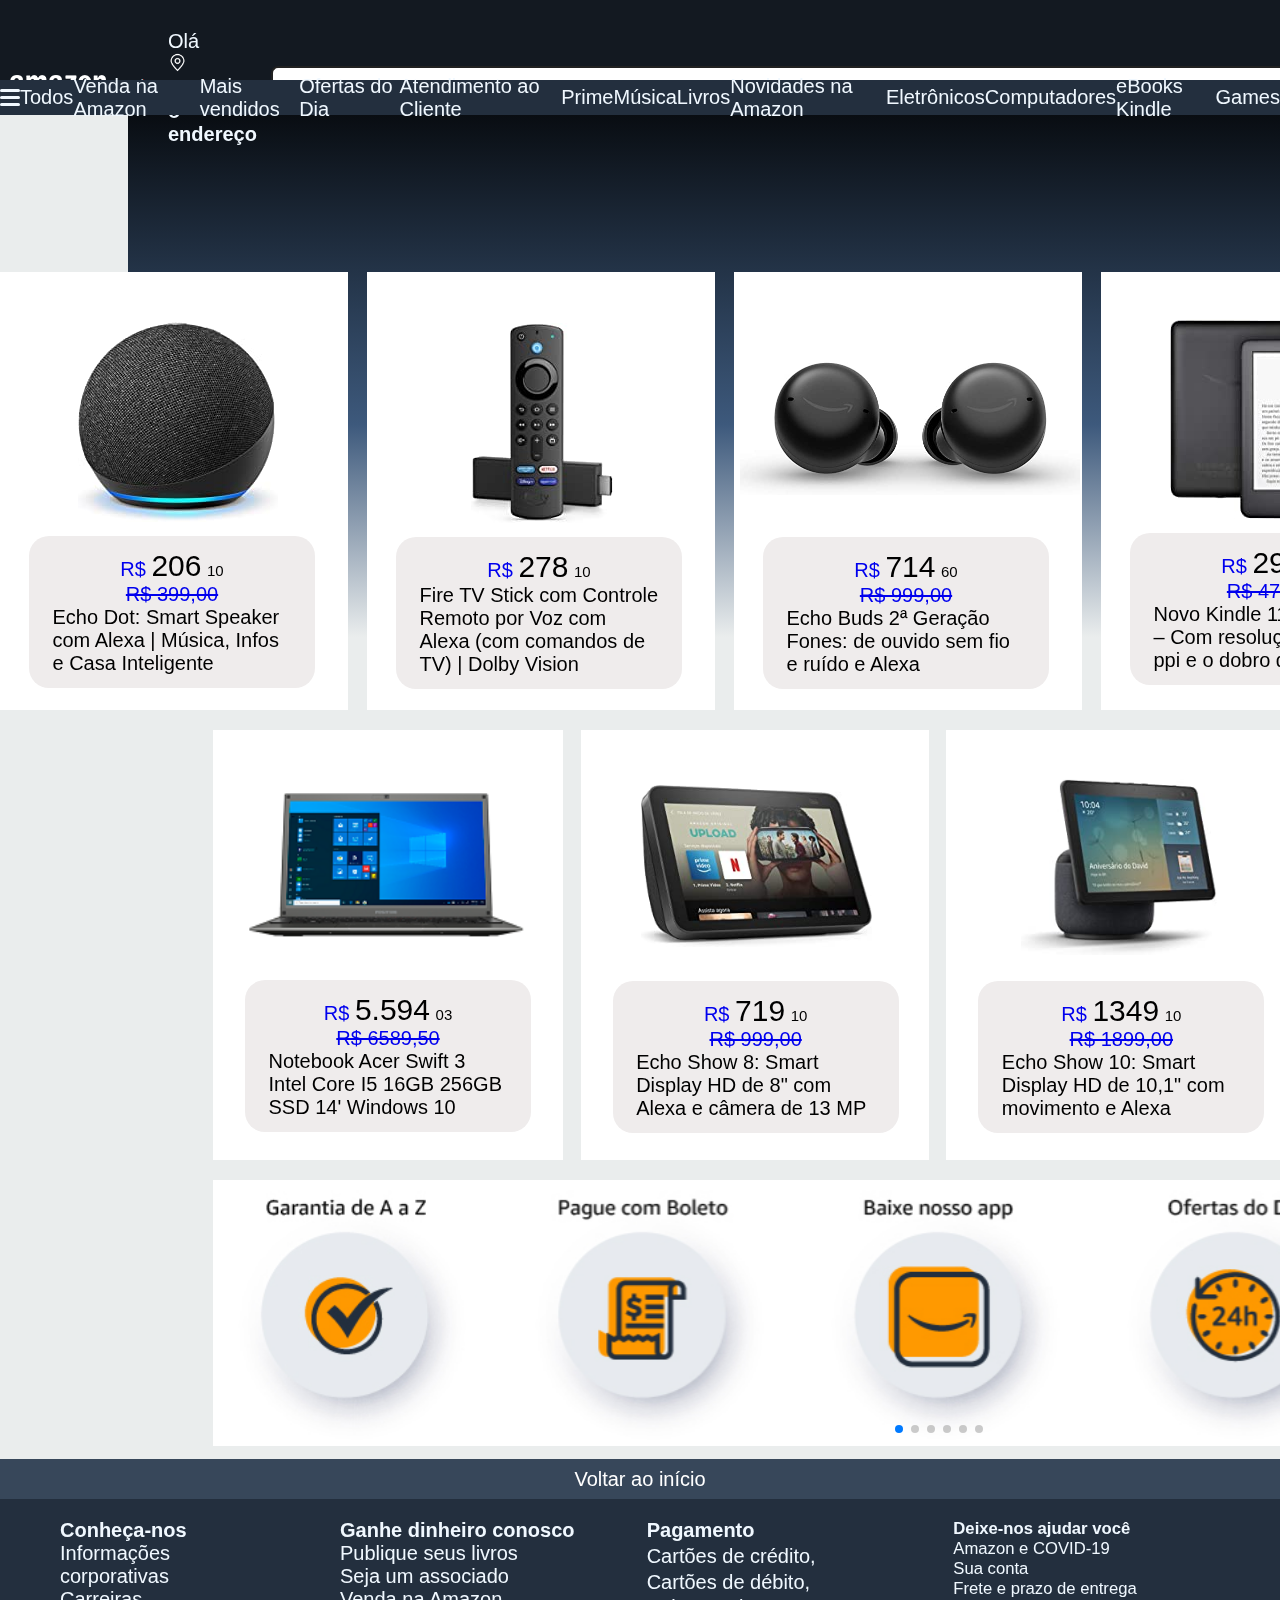
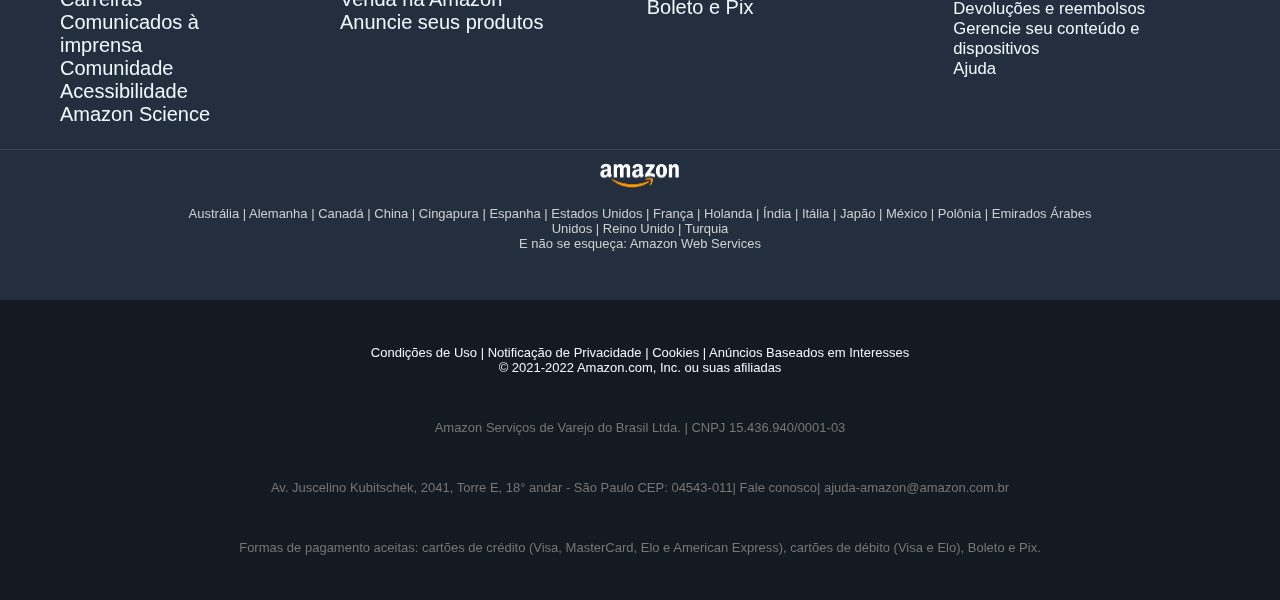
==== commit b895277b: "Add files via upload" ====
--- a/SITE FINAL/index.html
+++ b/SITE FINAL/index.html
@@ -17,11 +17,6 @@
         <div class="topbar">
             <div class="menu-mobile">
                 <div class="primeiraParte">
-                 <!-- <div id="burguer">
-                    <div></div>
-                    <div></div>
-                    <div></div>
-                    </div> -->
                     <div class="segundaParte">
                         <div class="logoInicio"> <img src="./images copy/logo inicio.png" alt="" style="cursor: pointer;"></div>
                         <div class="logoInicioMobile"> 
@@ -204,7 +199,6 @@
                     <span class="simboloMaior">278</span>
                     <span class="simbolors">10</span>
                 </div>
-                <!-- <del>R$ 3.372,50</del> -->
                 <li class="descricaoBook">Fire TV Stick com Controle Remoto por Voz com Alexa (com comandos de TV) | Dolby Vision</li>
             </div>
         </a>
@@ -373,7 +367,7 @@
           </div>
     </div>
 
-    <div class="voltarinicio">Voltar ao início</div>  
+    <div id="voltarinicio">Voltar ao início</div>
         <div class="rodape2">
             <div class="rodape">
                 <ul class="conheca-nos">
@@ -426,10 +420,8 @@
             <li class="ultima">Formas de pagamento aceitas: cartões de crédito (Visa, MasterCard, Elo e American Express), cartões de débito (Visa e Elo), Boleto e Pix.</li>
         </div>
 
-         <!-- Swiper JS -->
     <script src="https://cdn.jsdelivr.net/npm/swiper/swiper-bundle.min.js"></script>
 
-    <!-- Initialize Swiper -->
     <script>
       var swiper = new Swiper(".mySwiper", {
         slidesPerView: 5,
@@ -445,7 +437,7 @@
       });
     </script>
 
-<div class="voltarinicioMobile">Voltar ao topo da página</div>  
+<div id="voltarinicioMobile">Voltar ao topo da página</div>  
 <div class="mobileRodape">
     <ul class="fileira1">
         <li class="mobileTitulo">Sua Amazon</li>
@@ -464,21 +456,8 @@
         <li class="mobileTitulo2">Atendimento ao cliente</li>
     </ul>
 </div>
-<!-- <div class="rodapeMobile"> -->
-    <!-- <div class="rodapeMobile"> -->
-        <!-- <ul class="todoRodape"> -->
-            <!-- <ul class="primeiraColunaMobile"> -->
-                
-            <!-- </ul> -->
-            <!-- <ul class="segundaMobile"> -->
-            
-            <!-- </ul> -->
-        </ul>
-    </div>
-<!-- </div> -->
 
 <div class="mobileUltimaMargem">
-    <!-- <div class="mobileUltima"> -->
     <div class="brpt">
         <li class="mobilePenultima">Portugês </li>
         <li class="mobilePenultima">Brasil</li>
@@ -493,6 +472,6 @@
     <li class="mobileUltima3">© 1996-2022, Amazon.com, Inc. ou suas afiliadas</li>
 </div>
 <script src="main.js"></script>
-<!-- <script src="carrinho.js"></script> -->
+<script src="voltar.js"></script>
 </body>
 </html>--- a/SITE FINAL/style.css
+++ b/SITE FINAL/style.css
@@ -13,7 +13,6 @@
     background: #131921;
     position:fixed;
     top: 0;
-    /* display: flex; */
 }
 
 .menu1{
@@ -26,6 +25,7 @@
 .topbar{
     display: none;
 }
+
 .box_pesquisa{
     width: 1000px;
     height: 20px;
@@ -43,7 +43,6 @@
     align-items: center;
     font-size: inherit;
     position: fixed;
-    /* margin-top: 70px; */
     margin-top: 18px;
     font-family: "Amazon Ember",Arial,sans-serif;
 }
@@ -129,7 +128,6 @@
 }
 
 #menuDesktop.active{
-    /* margin-left: 0; */
     transform: translateY(0);
     margin-top: 52px;
     height: 100vh;
@@ -147,7 +145,7 @@
     padding: 20px;
     border-bottom: 1px solid #f7f7f7;
     width: 100%;
-    margin-bottom: -6px;
+    line-height: 26px;
 } 
 #menuDesktop ul li a{
     text-decoration: none;
@@ -191,13 +189,6 @@
     display: none;
 }
 
-/* .segundaFileira{
-    margin-top: 23px;
-    width: 1430px;
-    margin: 20px auto;
-} */
-
-
 .segundaFileira{
     display: flex;
     margin-top: 23px;
@@ -206,6 +197,7 @@
     display: flex;
     height: 430px;
     justify-content: space-between;
+    margin-left: 213px;
 }
 
 .segundaFileira a{
@@ -222,13 +214,9 @@
 }
 
 .valores1{
-    /* background-color: #blue; */
-    /* margin-left: 10%; */
     height: 152px;
     width: 286px;
     align-items: center;
-    /* margin: 0px 20px; */
-    /* margin-right: 15px; */
     margin-left: -40px;
     margin-top: 9px;
     background-color: #efecec;
@@ -240,13 +228,10 @@
 }
 
 .valores2{
-    /* background-color: #blue; */
     margin-left: 10%;
     height: 152px;
     width: 286px;
     align-items: center;
-    /* margin: 0px 20px; */
-    /* margin-right: 15px; */
     margin-left: -40px;
     margin-top: 37px;
     background-color: #efecec;
@@ -258,14 +243,9 @@
 }
 
 .valores3{
-    /* background-color: #blue; */
-    /* margin-left: 10%; */
     height: 152px;
     width: 286px;
     align-items: center;
-    /* margin: 0px 20px; */
-    /* margin-right: 15px; */
-    /* margin-left: -40px; */
     margin-top: 9px;
     background-color: #efecec;
     border-radius: 20px;
@@ -314,20 +294,10 @@
     flex-direction: column;
     align-items: center;
     justify-content: center;
-    /* margin-left: -px; */
-    /* margin-right: -1px;
-}
-
-.simbolors1{
-    color: #000000;
-    font-family: "Amazon Ember",Arial,sans-serif;
-    /* margin: 0px 20px; */
-    /* margin-left: 20px */
 }
 
 .simbolors{
     color: #000000;
-    /* top: -.75em; */
     font-size: 15px;
     font-family: "Amazon Ember",Arial,sans-serif;
 }
@@ -341,7 +311,6 @@
 .descricaoBook{
     color: #000000;
     width: 239px;
-    
 }
 
 .del{
@@ -350,7 +319,6 @@
 
 .primeiraFileira a{
     text-decoration: none;
-
 }
 
 .primeirasFotosMobile{
@@ -374,7 +342,6 @@
 .segundoBranco{
     background: rgb(255 255 255);
     margin-left: 19px;
-    /* margin-top: 80px; */
     height: 250px;
     padding: 69px;
     width: 210px;
@@ -391,13 +358,11 @@
 .amazon{
     margin-left: 15px;
     text-decoration: none;
-    /* list-style: none; */
 }
 
 .terceiroBranco{
     background: rgb(255 255 255);
     margin-left: 19px;
-    /* margin-top: 80px; */
     height: 250px;
     padding: 69px;
     width: 210px;
@@ -415,7 +380,6 @@
 .quartoBranco{
     background: rgb(255 255 255);
     margin-left: 19px;
-    /* margin-top: 80px; */
     height: 250px;
     padding: 69px;
     width: 210px;
@@ -443,14 +407,11 @@
     background-color: #ffffff;
     padding: 2px;
     width: 344px;
-    /* height: 33%; */
     background: #fff;
 }
 
 .segundaImagem img{
-    /* display: flex; */
     height: 38%;
-    /* background: #fff; */
     cursor: pointer;
     margin-top: 53px;
     margin-left: 58px;
@@ -466,10 +427,7 @@
 .terceiraImagem{
     background-color: #ffffff;
     padding: 75px;
-    /* display: flex; */
     width: 200px;
-    /* margin-right: 100px; */
-    /* height: 100%; */
 }
 
 .quartaImagem img{
@@ -482,15 +440,13 @@
 .quartaImagem{
     background-color: #ffffff;
     padding: 31px;
-    /* margin-right: 75px; */
-    /* width: 242px; */
 }
 
 .quartaImagemMobile{
     display: none;
 }
 
-.voltarinicio{
+#voltarinicio{
     background: #37475A;
     height: 40px;
     text-align: center;
@@ -499,6 +455,15 @@
     align-items: center;
     color: #fff;
     margin-top: 1%;
+    cursor: pointer;
+}
+
+#voltarinicio:hover{
+    background: #4f5b69;
+}
+
+html {
+    scroll-behavior: smooth;
 }
 
 .rodape{
@@ -622,7 +587,7 @@
     flex-direction: column; 
 }
 
-.voltarinicioMobile{
+#voltarinicioMobile{
     display: none;
 }
 
@@ -660,58 +625,55 @@
 }
 
 .container{
-    /* width: 1200px; */
     width: 1452px;
-    /* margin: 0 auto; */
-    margin-left: 183px;
+    margin-left: 213px;
 }
 
 .swiper {
-    width: 100%;
-    height: 100%;
-    background-color: #fff;
-    z-index: -1 !important;
-  }
-
-
-  .swiper-slide {
-    text-align: center;
-    font-size: 18px;
-    background: none;
-
-    /* Center slide text vertically */
-    display: -webkit-box;
-    display: -ms-flexbox;
-    display: -webkit-flex;
-    display: flex;
-    -webkit-box-pack: center;
-    -ms-flex-pack: center;
-    -webkit-justify-content: center;
-    justify-content: center;
-    -webkit-box-align: center;
-    -ms-flex-align: center;
-    -webkit-align-items: center;
-    align-items: center;
-  }
-
-  .swiper-slide img {
-    display: block;
-    width: 100%;
-    height: 100%;
-    object-fit: cover;
-  }
-
-  .voltarinicioMobile{
-    display: none;
-  }
-
-  .mobileRodape{
-    display: none;
-  }
-
-  .mobileUltimaMargem{
-    display: none;
-  }
+width: 100%;
+height: 100%;
+background-color: #fff;
+z-index: -1 !important;
+}
+
+
+.swiper-slide {
+text-align: center;
+font-size: 18px;
+background: none;
+
+display: -webkit-box;
+display: -ms-flexbox;
+display: -webkit-flex;
+display: flex;
+-webkit-box-pack: center;
+-ms-flex-pack: center;
+-webkit-justify-content: center;
+justify-content: center;
+-webkit-box-align: center;
+-ms-flex-align: center;
+-webkit-align-items: center;
+align-items: center;
+}
+
+.swiper-slide img {
+display: block;
+width: 100%;
+height: 100%;
+object-fit: cover;
+}
+
+#voltarinicioMobile{
+display: none;
+}
+
+.mobileRodape{
+display: none;
+}
+
+.mobileUltimaMargem{
+display: none;
+}
 
 @media screen and (max-width:400px){
     *{
@@ -810,9 +772,7 @@
     }
     
     #menuMobile.active{
-        /* margin-left: 0; */
         transform: translateY(0);
-        /* margin-top: 52px; */
         height: 100vh;
     }
     
@@ -834,26 +794,6 @@
         text-decoration: none;
     }
 
-    /* #burguer1{
-        width: 30px;
-        height: 26px;
-        display: flex;
-        flex-direction: column;
-        justify-content: space-around;
-        align-self: center;
-        align-items: flex-end;
-        cursor: pointer;
-    }
-
-    #burguer1 > div{
-        background-color: aliceblue;
-        height: 2px;
-        width: 23px;
-        border-radius: 15px;
-        transition: all ease-in.3s;
-        z-index: 999;
-    } */
-
     .topbar{
         display: block;
         align-items: center;    
@@ -873,9 +813,6 @@
     }
 
     .meio{
-        /* width: 100%;
-        margin-left: 0;
-        margin-right: 0; */
         display: none;
     }
     
@@ -897,7 +834,6 @@
         align-items: center;
         justify-content: space-between;
         flex: 1;
-        /* align-items: center; */
     }
 
     .box_pesquisa{
@@ -908,29 +844,6 @@
     sub{
         display: none;
     }
-
-    /* .sub2{
-        display: flex;
-        justify-content: space-around;
-        background-color: #131921;
-        width: 100%;
-        height: 35px;
-        align-items: center;
-        font-size: inherit;
-        position: fixed; */
-        /* margin-top: 70px; */
-        /* margin-top: 18px;
-        display: flex;
-        align-items: center;
-    } */
-
-    /* sub{
-        position: relative;
-        overflow-x: scroll;
-        display: flex;
-        align-items: center;
-        flex-direction: row;
-    } */
 
     .menuPequeno{
         position: relative;
@@ -948,16 +861,6 @@
         font-size: inherit;
         position: fixed;
         margin-top: 70px;
-/* 
-        display: flex;
-        justify-content: space-around;
-        background-color: #232F3E;
-        width: 100%;
-        height: 35px;
-        align-items: center;
-        font-size: inherit;
-        position: fixed;
-        /* margin-top: 70px; */
         margin-top: 18px;
         font-family: "Amazon Ember",Arial,sans-serif; 
     }
@@ -1015,10 +918,6 @@
         display: none;
     }
     
-    .meio{
-        
-    }
-    
     .primeiraFileira{
         display: none;
     }
@@ -1036,7 +935,6 @@
         margin-left: 0px;
         height: 250px;
         padding: 69px;
-        /* width: inherit; */
         margin-top: 0px;
         border-bottom: 8px solid #efefef;
         width: 252px;
@@ -1069,7 +967,6 @@
         margin-left: 0px;
         height: 250px;
         padding: 69px;
-        /* width: inherit; */
         margin-top: 0px;
         border-bottom: 8px solid #efefef;
         width: 252px;
@@ -1087,7 +984,6 @@
         margin-left: 0px;
         height: 250px;
         padding: 69px;
-        /* width: inherit; */
         margin-top: 0px;
         border-bottom: 8px solid #efefef;
         width: 252px;
@@ -1116,7 +1012,6 @@
         margin-left: 0px;
         height: 250px;
         padding: 69px;
-        /* width: inherit; */
         margin-top: 0px;
         border-bottom: 8px solid #efefef;
     }
@@ -1130,7 +1025,6 @@
         margin-left: 0px;
         height: 250px;
         padding: 69px;
-        /* width: inherit; */
         margin-top: 0px;
         border-bottom: 8px solid #efefef;
     }
@@ -1146,7 +1040,6 @@
         margin-left: 0px;
         height: 250px;
         padding: 69px;
-        /* width: inherit; */
         margin-top: 0px;
         border-bottom: 8px solid #efefef;
     }
@@ -1161,7 +1054,6 @@
         margin-left: 0px;
         height: 250px;
         padding: 69px;
-        /* width: inherit; */
         margin-top: 0px;
         border-bottom: 0px solid #efefef
     }
@@ -1182,14 +1074,13 @@
     width: 100%;
     height: 100%;
     background-color: #fff;
-  }
-
-
-  .swiper-slide {
+   }
+
+
+    .swiper-slide {
     text-align: center;
     font-size: 18px;
     background: none;
-    /* Center slide text vertically */
     display: -webkit-box;
     display: -ms-flexbox;
     display: -webkit-flex;
@@ -1202,303 +1093,233 @@
     -ms-flex-align: center;
     -webkit-align-items: center;
     align-items: center;
-  }
-
-  .swiper-slide img {
+    }
+
+    .swiper-slide img {
     display: block;
     width: 100%;
     height: 100%;
     object-fit: cover;
+    }
+
+    #voltarinicioMobile{
+        background: #37475A;
+        height: 40px;
+        text-align: center;
+        display:flex;
+        justify-content: center;
+        align-items: center;
+        color: #fff;
+        margin-top: 1%;
+        cursor: pointer;
+    }
+
+    #voltarinicioMobile:hover{
+        background: #4f5b69;
+    }
+
+    .todoRodape ul{
+        margin-top: 10px;
+        display: flex;
+        font-size: large;
+        font-family: "Amazon Ember",Arial,sans-serif;
+        margin-left: 7px;
+        justify-content: space-between;
+    }
+
+    .mobileRodape{
+        display: flex;
+        background-color: #455260;
+    }
+
+    .mobileTitulo{
+        margin: 15px;
+        width: 194px;
+    }
+
+    .mobileTitulo2{
+        margin: 15px;
+        width: 128px;
+    }
+
+    .tituloMobile li{
+        color: #fff;
+
+    }
+
+    #voltarinicio{
+        display: none;
+    }
+
+    .rodape{
+        display: none;
+        background-color: #232F3E;
+        width: 1200px;
+        margin: auto;
+        height: 250px;
+        display: flex;
+        justify-content: space-between;
+    }
+
+    .conheca-nos{
+        display: none;
+        color: #fff;
+        display: flex;
+        justify-content: space-between;
+        align-items: left;
+        list-style: none;
+        width: 45%;
+        padding: 20px 20px;
+        flex-direction: column; 
+        height: 100px;
+    }
+
+    .titulo{
+        display: none;
+        font-weight: 600;
+        font-family: "Amazon Ember",Arial,sans-serif;
+    }
+
+    .dindin{
+        display: none;
+        color: #fff;
+        display: flex;
+        justify-content: space-between;
+        align-items: left;
+        list-style: none;
+        width: 50%;
+        padding: 20px 20px;
+        flex-direction: column; 
+        height: 100px;
+    }
+
+    .choro{
+        display: none;
+        color: #fff;
+        display: flex;
+        flex-direction: column;
+        list-style: none;
+        padding: 20px 20px;
+        justify-content: space-between;
+        width: 50%;
+        align-items: left;
+        height: 100px;
+    }
+
+    .help{
+        display: none;
+        color: #fff;
+        display: flex;
+        flex-direction: column;
+        list-style: none;
+        padding: 20px 20px;
+        justify-content: space-between;
+        width: 50%;
+        align-items: left;
+        height: 80px;
+        font-size: smaller;
+        font-family: "Amazon Ember",Arial,sans-serif;
+    }
+
+    html{
+        font-size: 20px;
+        font-family: "Amazon Ember",Arial,sans-serif;
+    }
+
+    .rodape2{
+        display: none;
+        background-color: #232F3E;
+        border-bottom: 1px solid #3A4553;
+    }
+
+    .rodape3{
+        display: none;
+
+    }
+
+    .rodape3 img{
+        display: none;
+    }
+
+    .quasefim{
+        display: none;
+    }
+
+    .ultimamargem{
+        display: none;
+    }
+
+    .penultima{
+        display: none;
+    }
+
+    .ultima{
+        display: none;
+    }
+
+    .dentrodamargemMobile li{
+        font-size: small;
+        color: #fff;
+        font-family: "Amazon Ember",Arial,sans-serif;
+    }
+
+    .mobilePenultima{
+        font-size: small;
+        font-family: "Amazon Ember",Arial,sans-serif;
+    }
+
+    .brpt{
+        display: flex;
+        justify-content: space-evenly;
+    }
+
+    .brpt li{
+        color: #cccccc;
+    }
+
+    .mobileUltima2{
+        display: flex;
+        justify-content: center;
+    }
+
+    .infosUltimas{
+        display: flex;
+    }
+
+    .infosUltimas li{
+        color: #cccccc;
+
+    }
+
+    .mobileUltimaMargem{
+        background-color: #131A22;
+        width: 100%;
+        height: 300px;
+        display: flex;
+        justify-content: space-evenly;
+        flex-direction: column;
+    }
+
+    .mobileUltima{
+        margin-left: 23px;
+        font-size: 14px;
+    }
+
+    .mobileUltima3{
+        font-size: 14px;
+        display: flex;
+        justify-content: center;
+        color: #cccccc;
+    }
+    .swiper {
+        display: none;
+    }
+  .swiper-slide {
+    display: none;
   }
 
-  .voltarinicioMobile{
-    background-color: #37475A;
-    height: 40px;
-    text-align: center;
-    display:flex;
-    justify-content: center;
-    align-items: center;
-    color: #fff;
-    margin-top: 1%;
-}
-
-.todoRodape ul{
-    margin-top: 10px;
-    display: flex;
-    /* font-size: smaller; */
-    font-size: large;
-    font-family: "Amazon Ember",Arial,sans-serif;
-    margin-left: 7px;
-    justify-content: space-between;
-}
-
-/* .rodapeMobile{
-    width: 100%;
-    height: 300px;
-    display: flex;
-    justify-content: space-evenly;
-    flex-direction: column;
-} */
-
-.mobileRodape{
-    display: flex;
-    background-color: #455260;
-}
-
-.mobileTitulo{
-    margin: 15px;
-    width: 194px;
-}
-
-.mobileTitulo2{
-    margin: 15px;
-    width: 128px;
-}
-
-.primeiraColunaMobile{
-}
-
-.tituloMobile li{
-    color: #fff;
-
-}
-
-.voltarinicio{
-    display: none;
-}
-
-.rodape{
-    display: none;
-    background-color: #232F3E;
-    width: 1200px;
-    margin: auto;
-    height: 250px;
-    display: flex;
-    justify-content: space-between;
-}
-
-.conheca-nos{
-    display: none;
-    color: #fff;
-    display: flex;
-    justify-content: space-between;
-    align-items: left;
-    list-style: none;
-    width: 45%;
-    padding: 20px 20px;
-    flex-direction: column; 
-    height: 100px;
-}
-
-.titulo{
-    display: none;
-    font-weight: 600;
-    font-family: "Amazon Ember",Arial,sans-serif;
-}
-
-.dindin{
-    display: none;
-    color: #fff;
-    display: flex;
-    justify-content: space-between;
-    align-items: left;
-    list-style: none;
-    width: 50%;
-    padding: 20px 20px;
-    flex-direction: column; 
-    height: 100px;
-}
-
-.choro{
-    display: none;
-    color: #fff;
-    display: flex;
-    flex-direction: column;
-    list-style: none;
-    padding: 20px 20px;
-    justify-content: space-between;
-    width: 50%;
-    align-items: left;
-    height: 100px;
-}
-
-.help{
-    display: none;
-    color: #fff;
-    display: flex;
-    flex-direction: column;
-    list-style: none;
-    padding: 20px 20px;
-    justify-content: space-between;
-    width: 50%;
-    align-items: left;
-    height: 80px;
-    font-size: smaller;
-    font-family: "Amazon Ember",Arial,sans-serif;
-}
-
-html{
-    font-size: 20px;
-    font-family: "Amazon Ember",Arial,sans-serif;
-}
-
-.rodape2{
-    display: none;
-    background-color: #232F3E;
-    border-bottom: 1px solid #3A4553;
-}
-
-.rodape3{
-    /* width: 100%;
-    height: 150px;
-    background-color: #232F3E;
-    display: flex;
-    flex-direction: column;
-    align-items: center;
-    font-size: small; */
-    display: none;
-
-}
-
-.rodape3 img{
-    display: none;
-    
-    /* margin-top: 1%;
-    width: 6%; */
-}
-
-.quasefim{
-    display: none;
-
-    /* color: #cfcfcf;
-    list-style: none;
-    justify-content: center; */
-}
-
-.ultimamargem{
-    display: none;
-
-    /* background-color: #131A22;
-    width: 100%;
-    height: 300px;
-    display: flex;
-    justify-content: space-evenly;
-    flex-direction: column;
-    font-size: small; */
-}
-
-.penultima{
-    display: none;
- 
-    /* display: flex;
-    justify-content: center; */
-}
-
-.ultima{
-    display: none;
-    /* color: #777576;
-    list-style: none;
-    align-items: center;
-    display: flex;
-    flex-direction: column;  */
-}
-
-.dentrodamargemMobile li{
-    font-size: small;
-    color: #fff;
-    font-family: "Amazon Ember",Arial,sans-serif;
-}
-
-.mobilePenultima{
-    font-size: small;
-    font-family: "Amazon Ember",Arial,sans-serif;
-}
-
-.brpt{
-    display: flex;
-    justify-content: space-evenly;
-}
-
-.brpt li{
-    color: #cccccc;
-}
-
-.mobileUltima2{
-    display: flex;
-    justify-content: center;
-}
-
-.infosUltimas{
-    display: flex;
-}
-
-.infosUltimas li{
-    color: #cccccc;
-
-}
-
-.mobileUltimaMargem{
-    background-color: #131A22;
-    width: 100%;
-    height: 300px;
-    display: flex;
-    justify-content: space-evenly;
-    flex-direction: column;
-}
-
-.mobileUltima{
-    margin-left: 23px;
-    font-size: 14px;
-}
-
-.mobileUltima3{
-    font-size: 14px;
-    display: flex;
-    justify-content: center;
-    color: #cccccc;
-}
-
-.container{
-    /* width: 1200px; */
-    /* width: 1429px;
-    margin: 0 auto; */
-    /* display: none; */
-}
-.swiper {
-    /* width: 100%;
-    height: 100%;
-    background-color: #fff; */
+  .swiper-slide img {
     display: none;
   }
 
-
-  .swiper-slide {
-    /* text-align: center;
-    font-size: 18px;
-    background: none; */
-
-    /* Center slide text vertically */
-    /* display: -webkit-box;
-    display: -ms-flexbox;
-    display: -webkit-flex;
-    display: flex;
-    -webkit-box-pack: center;
-    -ms-flex-pack: center;
-    -webkit-justify-content: center;
-    justify-content: center;
-    -webkit-box-align: center;
-    -ms-flex-align: center;
-    -webkit-align-items: center;
-    align-items: center; */
-    display: none;
-  }
-
-  .swiper-slide img {
-    /* display: block;
-    width: 100%;
-    height: 100%;
-    object-fit: cover; */
-    display: none;
-  }
-
 }